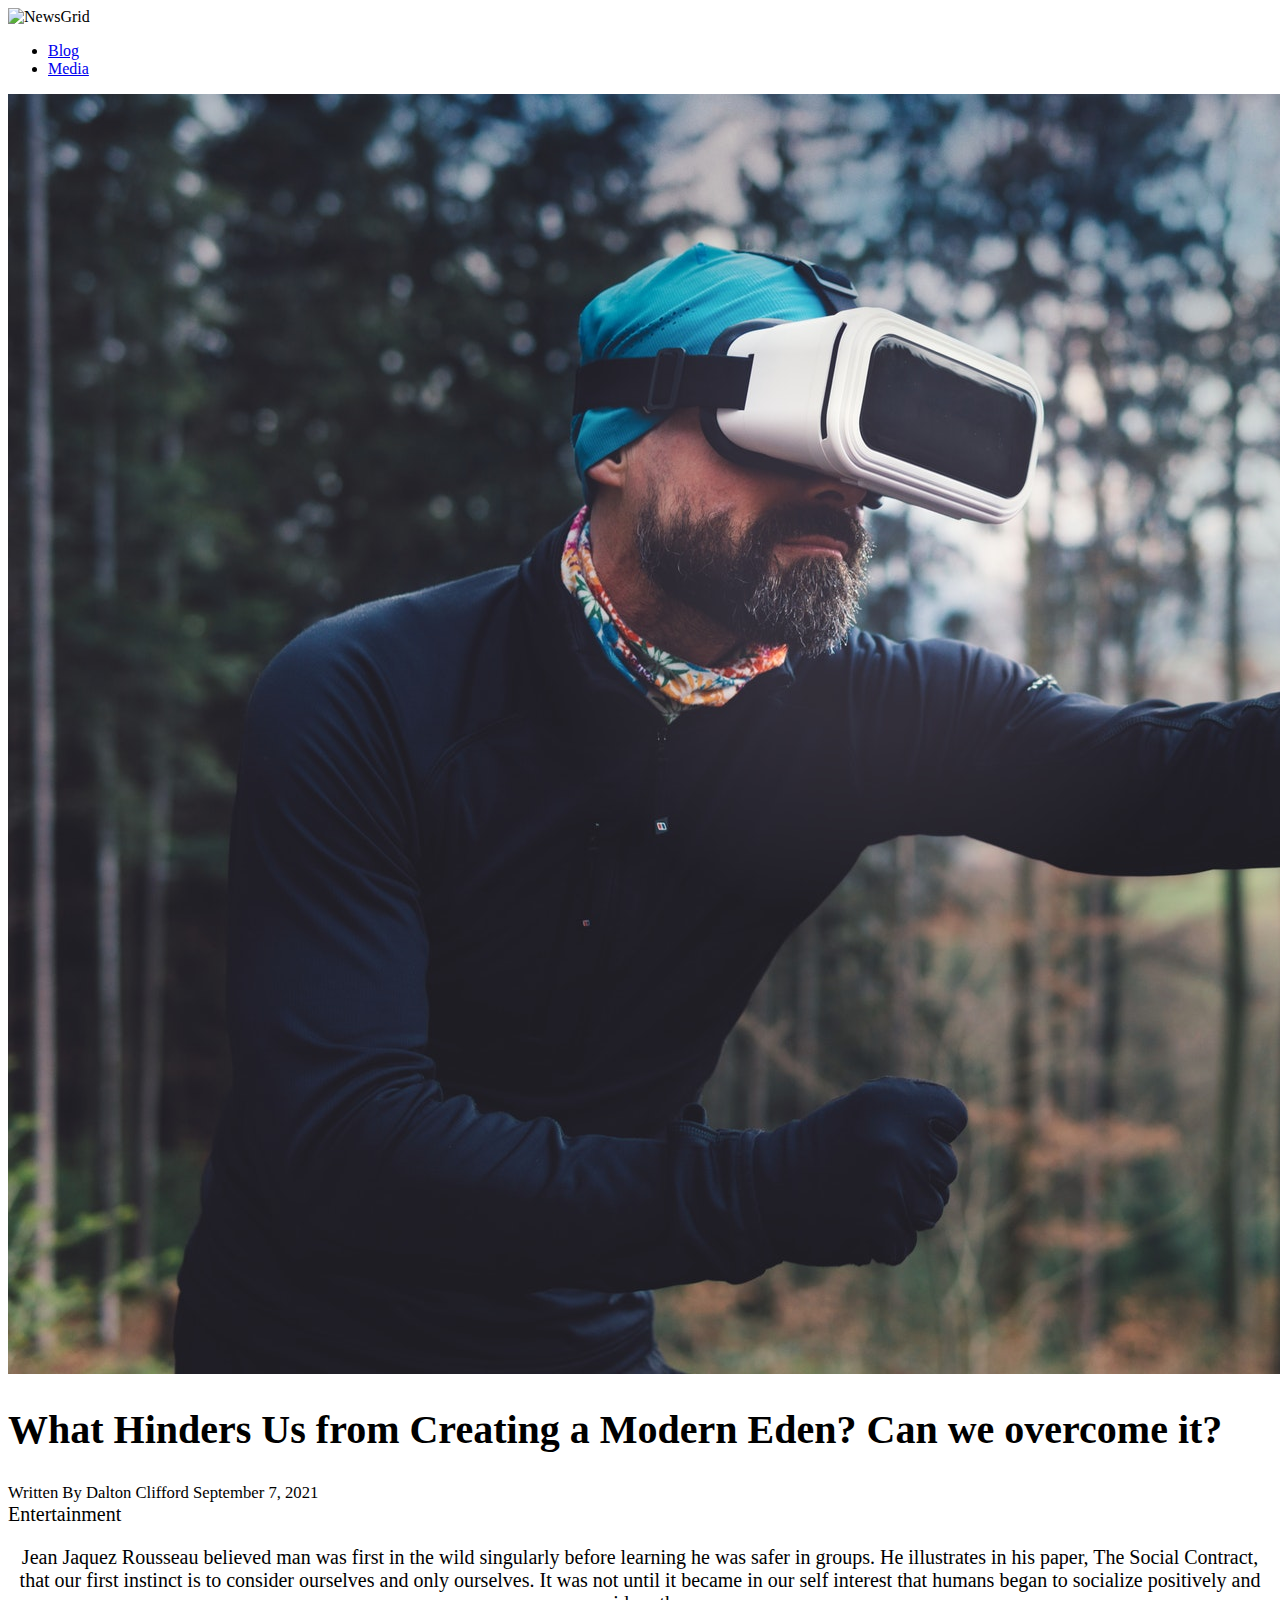
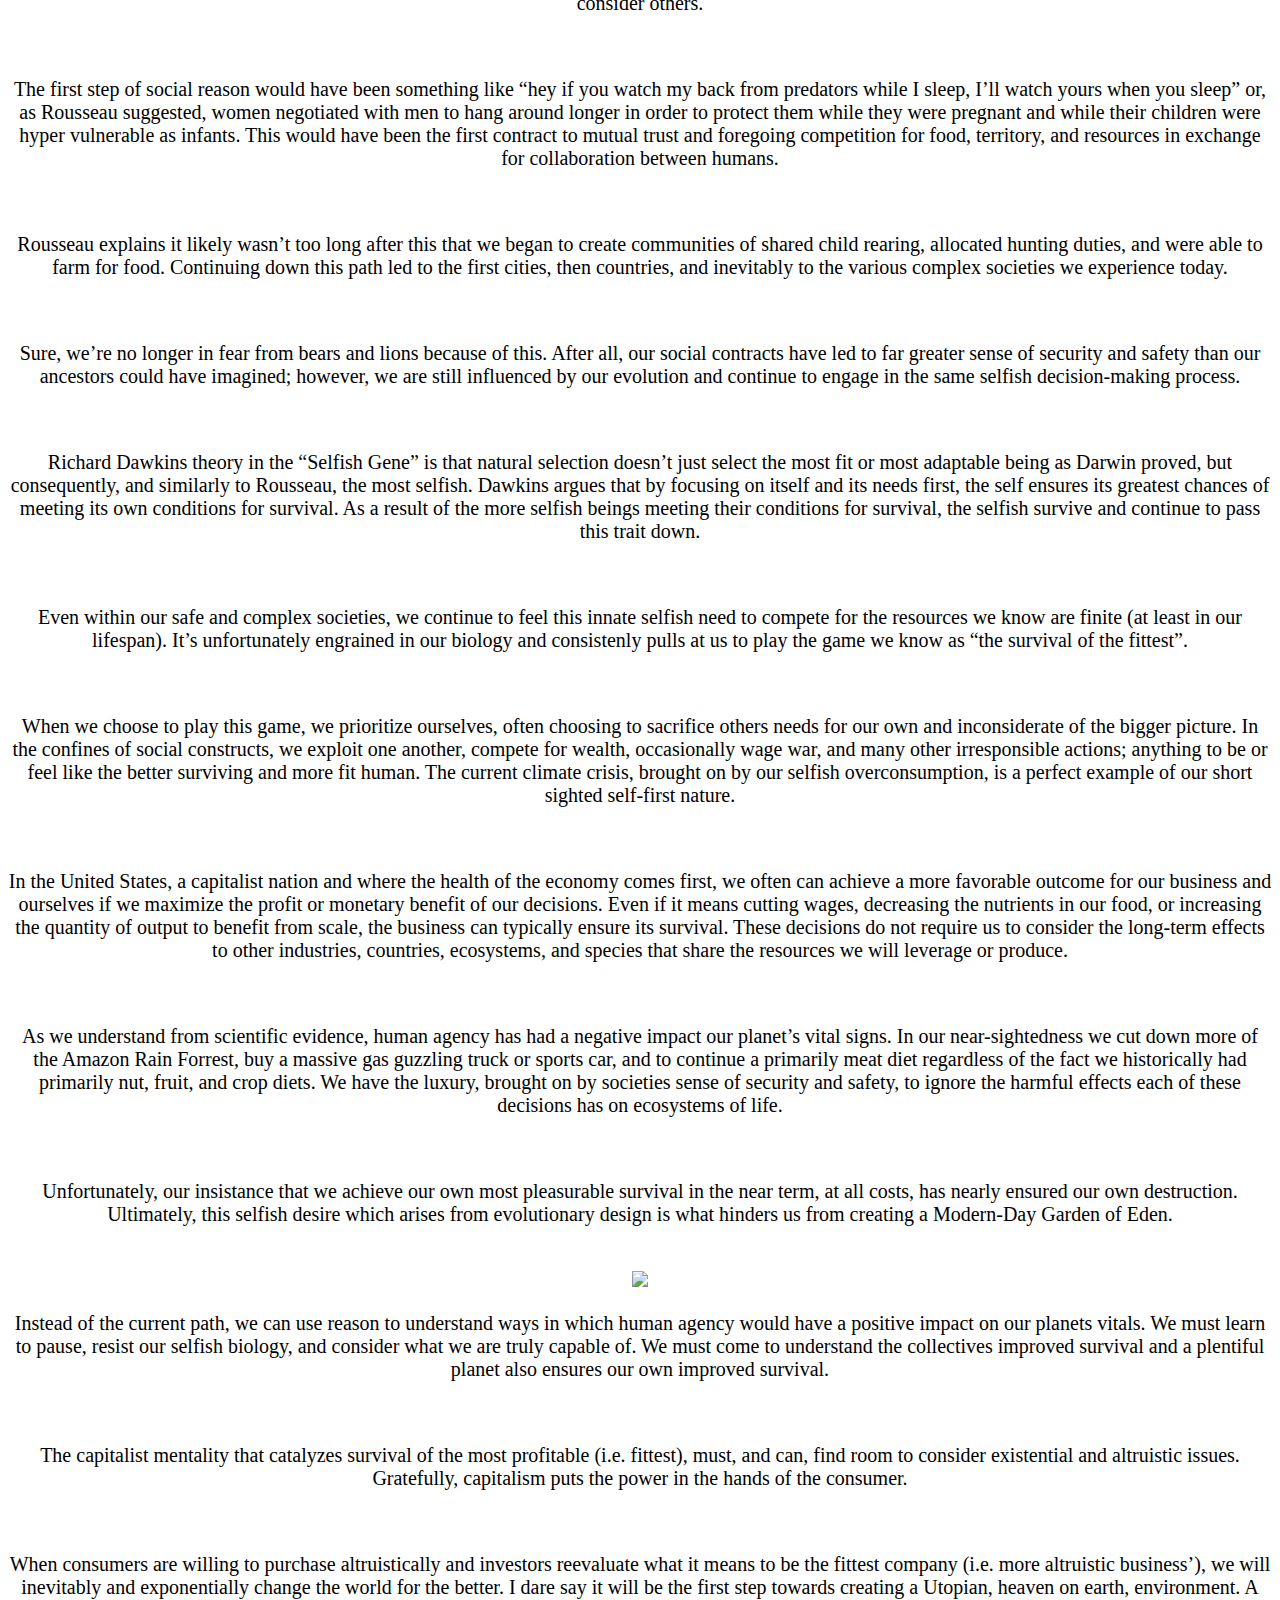
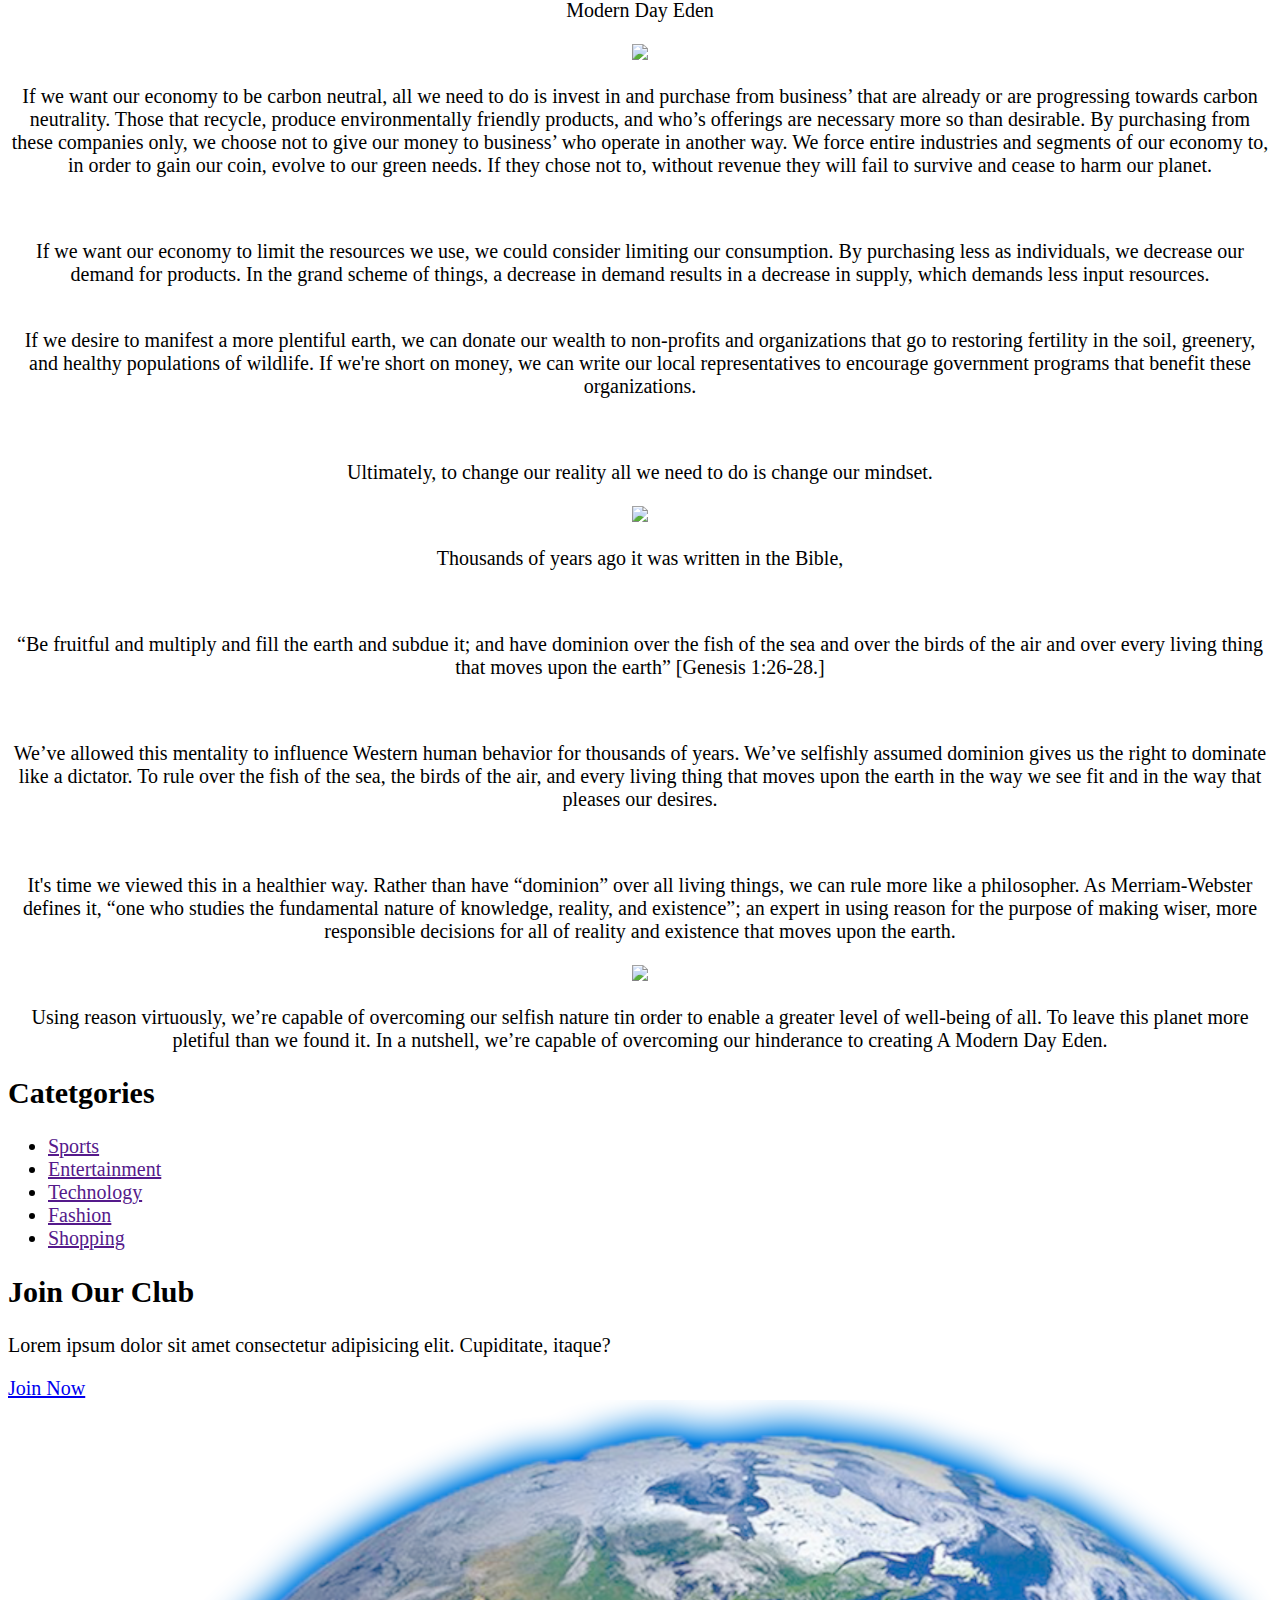
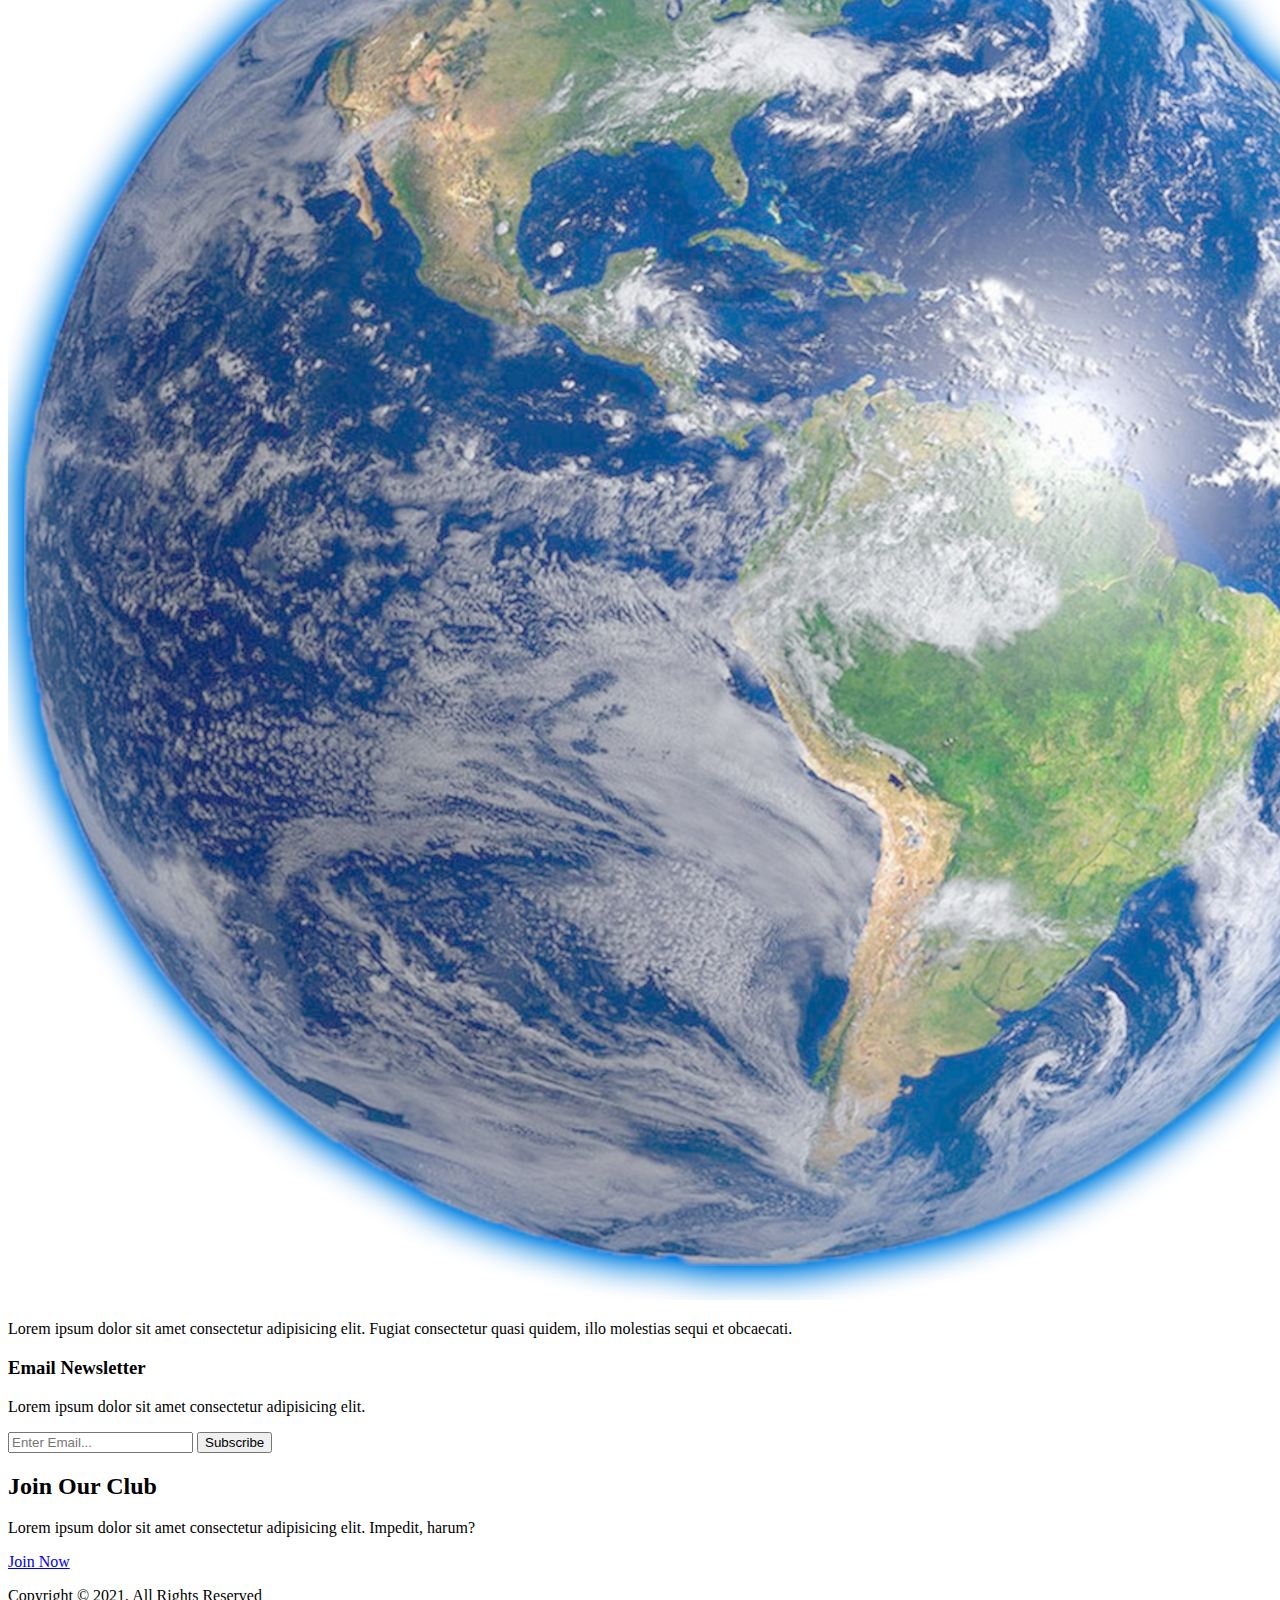
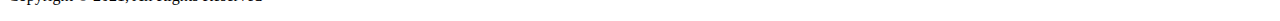
==== article2.html @ a210541e "Add files via upload" ====
<!DOCTYPE html>
<html lang="en">

<head>
    <meta charset="UTF-8">
    <meta name="viewport" content="width=device-width, initial-scale=1.0">
    <script src="https://kit.fontawesome.com/c12a5046fa.js" crossorigin="anonymous"></script>
    <link rel="preconnect" href="https://fonts.gstatic.com">
    <link href="https://fonts.googleapis.com/css2?family=Lato&family=Staatliches&display=swap" rel="stylesheet">
    <link rel="stylesheet" href="css/style.css">
    <link rel="stylesheet" media="screen and (max-width: 768px)" href="css/mobile.css">
    <link rel="shortcut icon" type="image/x-icon" href="favicon.ioc">

    <title>NewsGrid | Current Artcile</title>
</head>

<body>
    <nav id="main-nav">
        <div class="container">
            <img src="img/logo.png" alt="NewsGrid" class="logo">
            <!-- <div class="social">
                <a href="http://facebook.com" target="_blank"><i class="fab fa-facebook fa-2x"></i></a>
                <a href="http://twitter.com" target="_blank"><i class="fab fa-twitter fa-2x"></i></a>
                <a href="http://instagram.com" target="_blank"><i class="fab fa-instagram fa-2x"></i></a>
                <a href="http://youtube.com" target="_blank"><i class="fab fa-youtube fa-2x"></i></a>
            </div> -->
            <ul>
                <li><a class="" href="index.html">Blog</a></li>
                <li><a class="" href="media.html">Media</a></li>
            </ul>
        </div>
    </nav>

    <section id="article" style="font-style: Times New Roman; font-size: 1.25rem;">
        <div class="container">
            <div class="page-container">
                <article class="card">
                    <img src="./IMG/articles/ent1.jpg" alt="">
                    <h1 class="l-heading">What Hinders Us from Creating a Modern Eden? Can we overcome it?</h1>
                    <div class="meta">
                        <small>
                            <i class="i fas fa-user"></i>Written By Dalton Clifford September 7, 2021
                        </small>
                        <div class="category category-entertainment">Entertainment</div>
                    </div>
                    <div style="align-items: center; text-align: center;">
                        <!-- <h1>What is it that prevents us from creating a modern day Garden of Eden?</h1> -->

                        <p>Jean Jaquez Rousseau believed man was first in the wild singularly before learning he was
                            safer in groups. He illustrates in his paper, The Social Contract, that our first instinct
                            is to consider ourselves and only ourselves. It was not until it became in our self interest
                            that humans began to socialize positively and consider others.</p>
                        <br>

                        <p>The first step of social reason would have been something like “hey if you watch my back from
                            predators while I sleep, I’ll watch yours when you sleep” or, as Rousseau suggested, women
                            negotiated with men to hang around longer in order to protect them while they were pregnant
                            and while their children were hyper vulnerable as infants. This would have been the first
                            contract to mutual trust and foregoing competition for food,
                            territory, and resources in exchange for collaboration between humans.</p>
                        <br>
                        <p>Rousseau explains it likely wasn’t too long after this that we began to
                            create communities of shared child rearing, allocated hunting duties, and were able to farm
                            for food. Continuing down this path led to the first cities, then countries, and inevitably
                            to the various complex societies we experience today.</p>
                        <br>
                        <p>Sure, we’re no longer in fear from bears and lions because of this. After all, our social
                            contracts have led to far greater sense of security and safety than our ancestors could have
                            imagined; however, we are still influenced by our evolution and continue to engage in the
                            same selfish decision-making process.</p>
                        <br>
                        <p>Richard Dawkins theory in the “Selfish Gene” is that natural selection doesn’t just select
                            the most fit or most adaptable being as Darwin proved, but consequently, and similarly to
                            Rousseau, the most selfish. Dawkins argues that by focusing on itself and its needs first,
                            the self ensures its greatest chances of meeting its own conditions for survival. As a
                            result of the more selfish beings meeting their conditions for survival, the selfish survive
                            and continue to pass this trait down.</p>
                        <br>
                        <p>Even within our safe and complex societies, we continue to feel this innate selfish need to
                            compete for the resources we know are finite (at least in our lifespan).
                            <!--As the thought
                            goes, what happens if someone gets them first? What if others get more than us, maybe taking
                            the last of the food at the grocery store before a COVID lockdown? What if they have a
                            better paying or safer job? What if they have a bigger house and more material objects,
                            proving to be better at surviving in the modern world?</p>
                        <br> -->It’s unfortunately engrained in our biology and consistenly pulls at us to play the
                            game we know as “the survival of the fittest”.
                        </p>
                        <br>
                        <p>When we choose to play this game, we prioritize ourselves, often choosing to sacrifice others
                            needs for our own and inconsiderate of the bigger picture. In the confines of social
                            constructs, we exploit one another, compete for wealth, occasionally
                            wage war, and many other irresponsible actions; anything to be or feel like the better
                            surviving and more fit human. The current climate crisis, brought on by
                            our selfish overconsumption, is a perfect example of our short sighted self-first nature.
                        </p>
                        <br>
                        <p>In the United States, a capitalist nation and where the health of the economy comes first, we
                            often can achieve a more favorable outcome for our business and ourselves if we
                            maximize the profit or monetary benefit of our decisions. Even if it means
                            cutting wages, decreasing the nutrients in our food, or increasing the quantity of output
                            to benefit from scale, the business can typically ensure
                            its survival. These decisions do not require us to consider the long-term effects to other
                            industries, countries, ecosystems, and species that share the resources we will leverage or
                            produce.</p>
                        <br>
                        <p>As we understand from scientific evidence, human agency has had a negative impact our
                            planet’s vital signs. In our near-sightedness we cut down more of
                            the Amazon Rain Forrest, buy a massive gas guzzling truck or sports car, and to continue a
                            primarily meat diet regardless of the fact
                            we historically had primarily nut, fruit, and crop diets. We have the luxury, brought on by
                            societies sense of security and safety, to ignore the harmful effects each of these
                            decisions has on ecosystems of life.</p>

                        <br>
                        <p>Unfortunately, our insistance that we achieve
                            our own most
                            pleasurable survival in the near term, at all costs, has nearly ensured our own
                            destruction. Ultimately, this selfish desire which arises from
                            evolutionary design is
                            what hinders us from creating a Modern-Day Garden of Eden. </p>

                        <!-- <img src="./IMG/Picture1.jpg"></img> -->
                        <br>


                        <!-- <p>If earth continues to loses fruitfulness and our finite resources
                            become more finite,
                            so will decrease each individuals’ chances for survival. Ensuring our own most
                            pleasurable survival in the near term, at all costs, has nearly ensured,
                            eventually, our own destruction.</p> -->


                        <img src="./IMG/Picture2.jpg"></img>


                        <p>Instead of the current path, we can use reason to understand ways in which
                            human agency would have a positive impact on our planets vitals. We must learn to pause,
                            resist our selfish biology, and consider what we are truly capable of. We must come to
                            understand the
                            collectives improved survival and a plentiful
                            planet also ensures our own improved survival.</p>




                        <br>


                        <p>The capitalist mentality that catalyzes survival of the most profitable (i.e. fittest), must,
                            and can, find room to consider existential and altruistic issues. Gratefully,
                            capitalism puts the power in the hands of the consumer.</p>
                        <br>

                        <p>When consumers are willing to
                            purchase altruistically and investors reevaluate what it means to be
                            the fittest company (i.e. more altruistic business’), we will
                            inevitably and exponentially change the world for the better. I dare say it will be the
                            first step towards creating a Utopian, heaven on earth, environment. A Modern Day Eden</p>

                        <img src="./IMG/Picture3.jpg"></img>
                        <!-- 
                        <img src="./IMG/Picture4.jpg"></img>


                        <p>I hope that we can prove Einstein wrong. I hope that philosophy and reason can in fact be our
                            guide and be a beautiful sanctuary for all rather than the few.</p> -->
                        <br>
                        <p>If we want our economy to be carbon neutral, all we need to do is invest in and purchase
                            from business’ that are already or are progressing towards carbon neutrality. Those that
                            recycle, produce environmentally friendly products, and who’s offerings are necessary more
                            so than desirable. By purchasing from these companies only, we choose not to give our money
                            to business’ who operate in another way. We force entire industries and segments of our
                            economy to, in order to gain our coin, evolve to our green needs. If they chose not to,
                            without revenue they will fail
                            to survive and cease to harm our planet. </p>
                        <br>
                        <p>If we want our economy to limit the resources we use,
                            we could consider limiting our consumption. By purchasing less as
                            individuals, we decrease our demand for products. In the grand scheme of things, a decrease
                            in demand results in a decrease in supply, which demands less input resources.</p>
                        <br>
                        If we desire to manifest a more plentiful earth, we can donate our wealth to non-profits and
                        organizations that go to restoring fertility in the soil,
                        greenery, and healthy populations of wildlife. If we're short on money, we can write our local
                        representatives to
                        encourage government programs that benefit these organizations.</p>
                        <br>
                        <p>Ultimately, to change our reality all we need to do is change our mindset.</p>

                        <img src="./IMG/Picture5.jpg"></img>



                        <p>Thousands of years ago it was written in the Bible,</p>
                        <br>
                        <p>“Be fruitful and multiply and fill the earth and subdue it; and have dominion over the fish
                            of the sea and over the birds of the air and over every living thing that moves upon the
                            earth” [Genesis 1:26-28.]</p>
                        <br>
                        <p>We’ve allowed this mentality to influence Western human behavior for thousands of years.
                            We’ve selfishly assumed dominion gives us the right to dominate like a dictator. To rule
                            over the fish of the sea, the birds of the air, and every living thing that moves upon the
                            earth in the way we see fit and in the way that pleases our desires.</p>
                        <br>
                        <p>It's time we viewed this in a healthier way. Rather than have “dominion” over all living
                            things, we can rule more like a philosopher. As Merriam-Webster defines it, “one who studies
                            the fundamental nature of
                            knowledge, reality, and existence”; an expert in using reason for the purpose of making
                            wiser, more responsible decisions for all of reality and existence that moves upon the
                            earth.</p>

                        <img src="./IMG/Picture6.jpg"></img>



                        <!-- <p>Since this leaves the rest of us non-kings or
                            non-leading humans without a new identity; it may be better for
                            the common man to view ourselves as the collective stewards of this planet, an idea that has
                            gained recognition in recent years.
                        <br>
                        <p>According to Merriam-Webster's dictionary, a steward, is “a person who looks after the
                            passengers on a ship, aircraft, or train and brings them meals.” </p>
                        <br>
                        <p>By identifying as stewards of earth, we take on a supporting role for all lifeforms. We
                            identify as a people who looks after the passengers (i.e. life) on earth and one who
                            provides for them.</p>
                        <br> -->
                        <p>Using reason virtuously, we’re capable of overcoming our selfish nature tin order to
                            enable
                            a greater level of well-being of all. To leave this planet more pletiful than we found it.
                            In a nutshell, we’re capable of overcoming our hinderance
                            to creating A Modern Day Eden.</p>
                </article>
                <aside id="categories" class="card">
                    <h2>Catetgories</h2>
                    <ul class="list">
                        <li><a href=""><i class="fas fa-chevron-right"></i>Sports</a></li>
                        <li><a href=""><i class="fas fa-chevron-right"></i>Entertainment</a></li>
                        <li><a href=""><i class="fas fa-chevron-right"></i>Technology</a></li>
                        <li><a href=""><i class="fas fa-chevron-right"></i>Fashion</a></li>
                        <li><a href=""><i class="fas fa-chevron-right"></i>Shopping</a></li>
                    </ul>

                </aside>
                <aside class="card bg-primary">
                    <h2>Join Our Club</h2>
                    <p>Lorem ipsum dolor sit amet consectetur adipisicing elit. Cupiditate, itaque?</p>
                    <a href="#" class="btn btn-dark btn-block">Join Now</a>
                </aside>
            </div>
        </div>
    </section>

    <footer id="main-footer" class="py-2">
        <div class="container footer-container">
            <div>
                <img src="./IMG/logo.png" alt="NewsGrid">
                <p>Lorem ipsum dolor sit amet consectetur adipisicing elit. Fugiat consectetur quasi quidem, illo
                    molestias sequi et obcaecati.</p>
            </div>
            <div>
                <h3>Email Newsletter</h3>
                <p>Lorem ipsum dolor sit amet consectetur adipisicing elit.</p>
                <form>
                    <input type="email" placeholder="Enter Email...">
                    <input type="submit" value="Subscribe" class="btn btn-primary">
                </form>
            </div>
            <!-- <div>
                <h3>Site Links</h3>
                <ul class="list">
                    <li><a href="#">Help & Support</a></li>
                    <li><a href="#">Privacy Policy</a></li>
                    <li><a href="#">About Us</a></li>
                    <li><a href="#">Contact</a></li>
                </ul>
            </div> -->
            <div>
                <h2>Join Our Club</h2>
                <p>Lorem ipsum dolor sit amet consectetur adipisicing elit. Impedit, harum?</p>
                <a href="#" class="btn btn-secondary">Join Now</a>
            </div>
            <div>
                <p>Copyright &copy; 2021, All Rights Reserved</p>
            </div>
        </div>
    </footer>
</body>

</html>
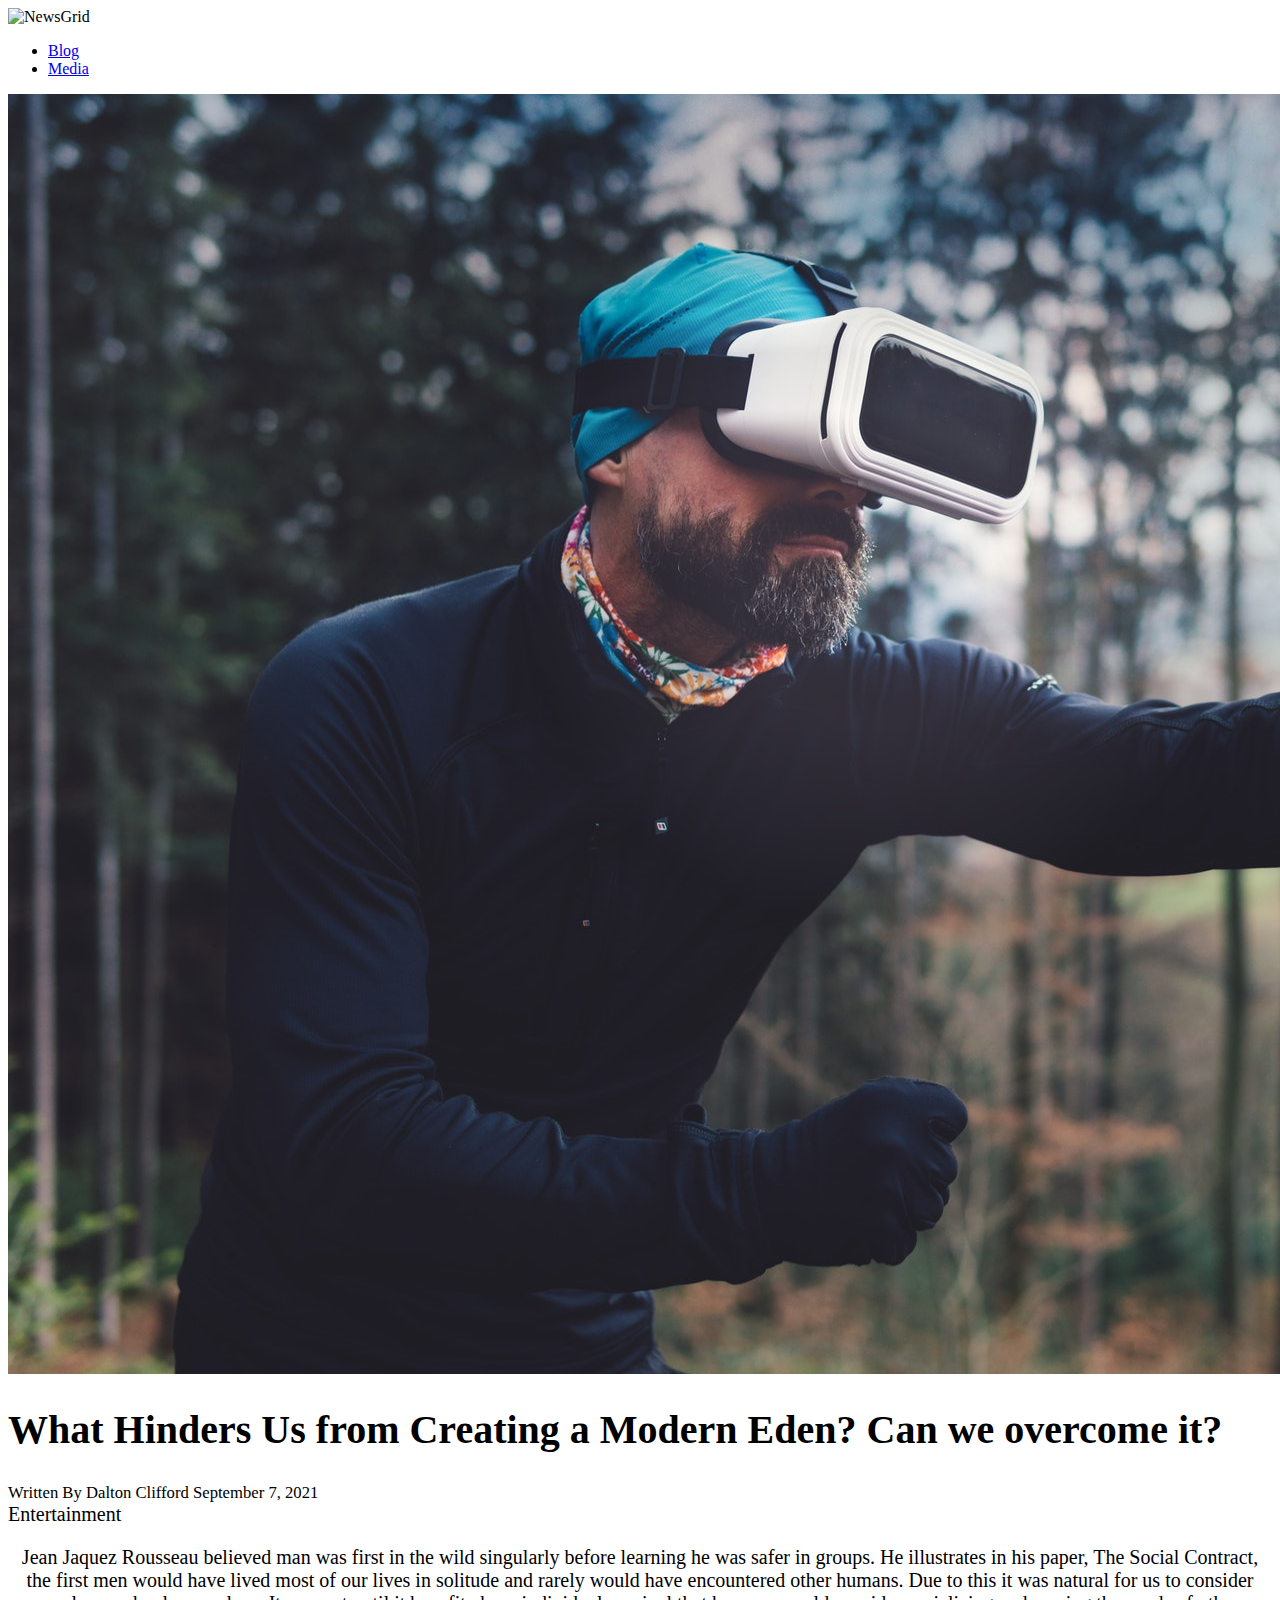
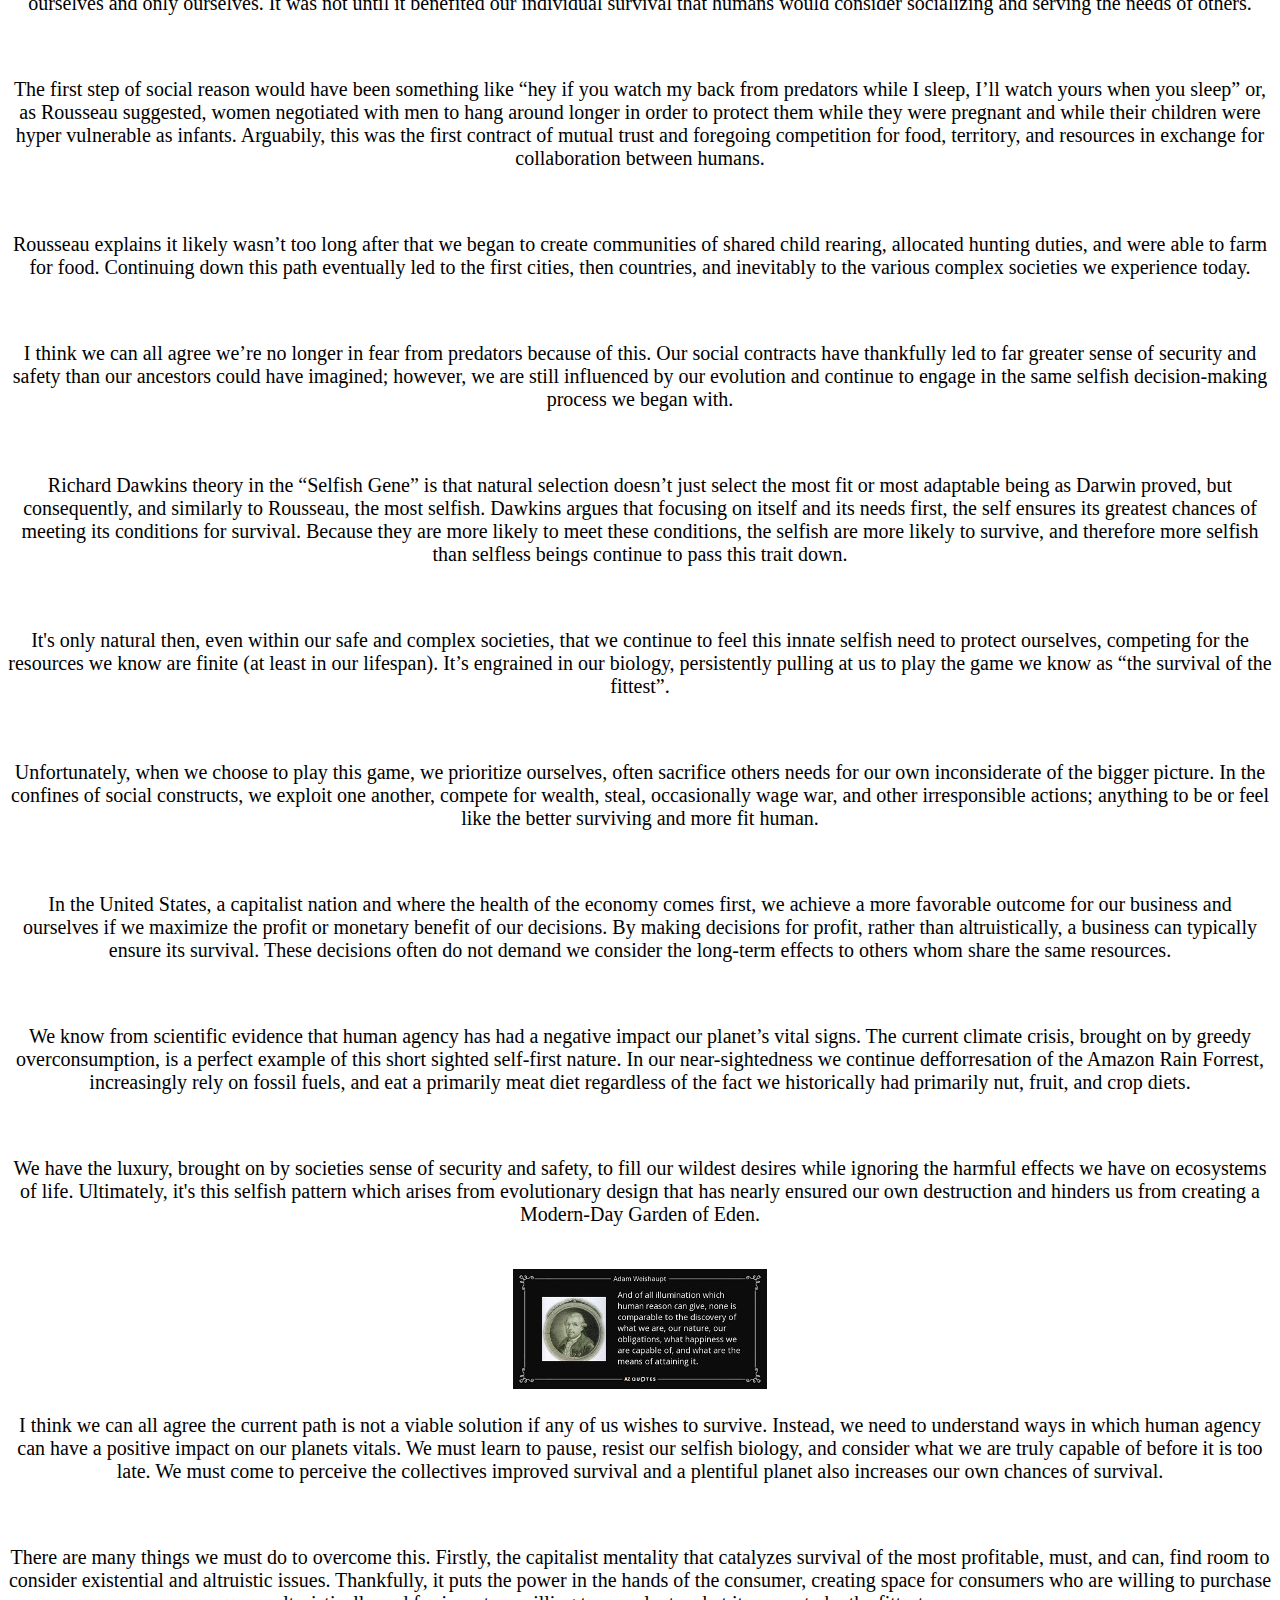
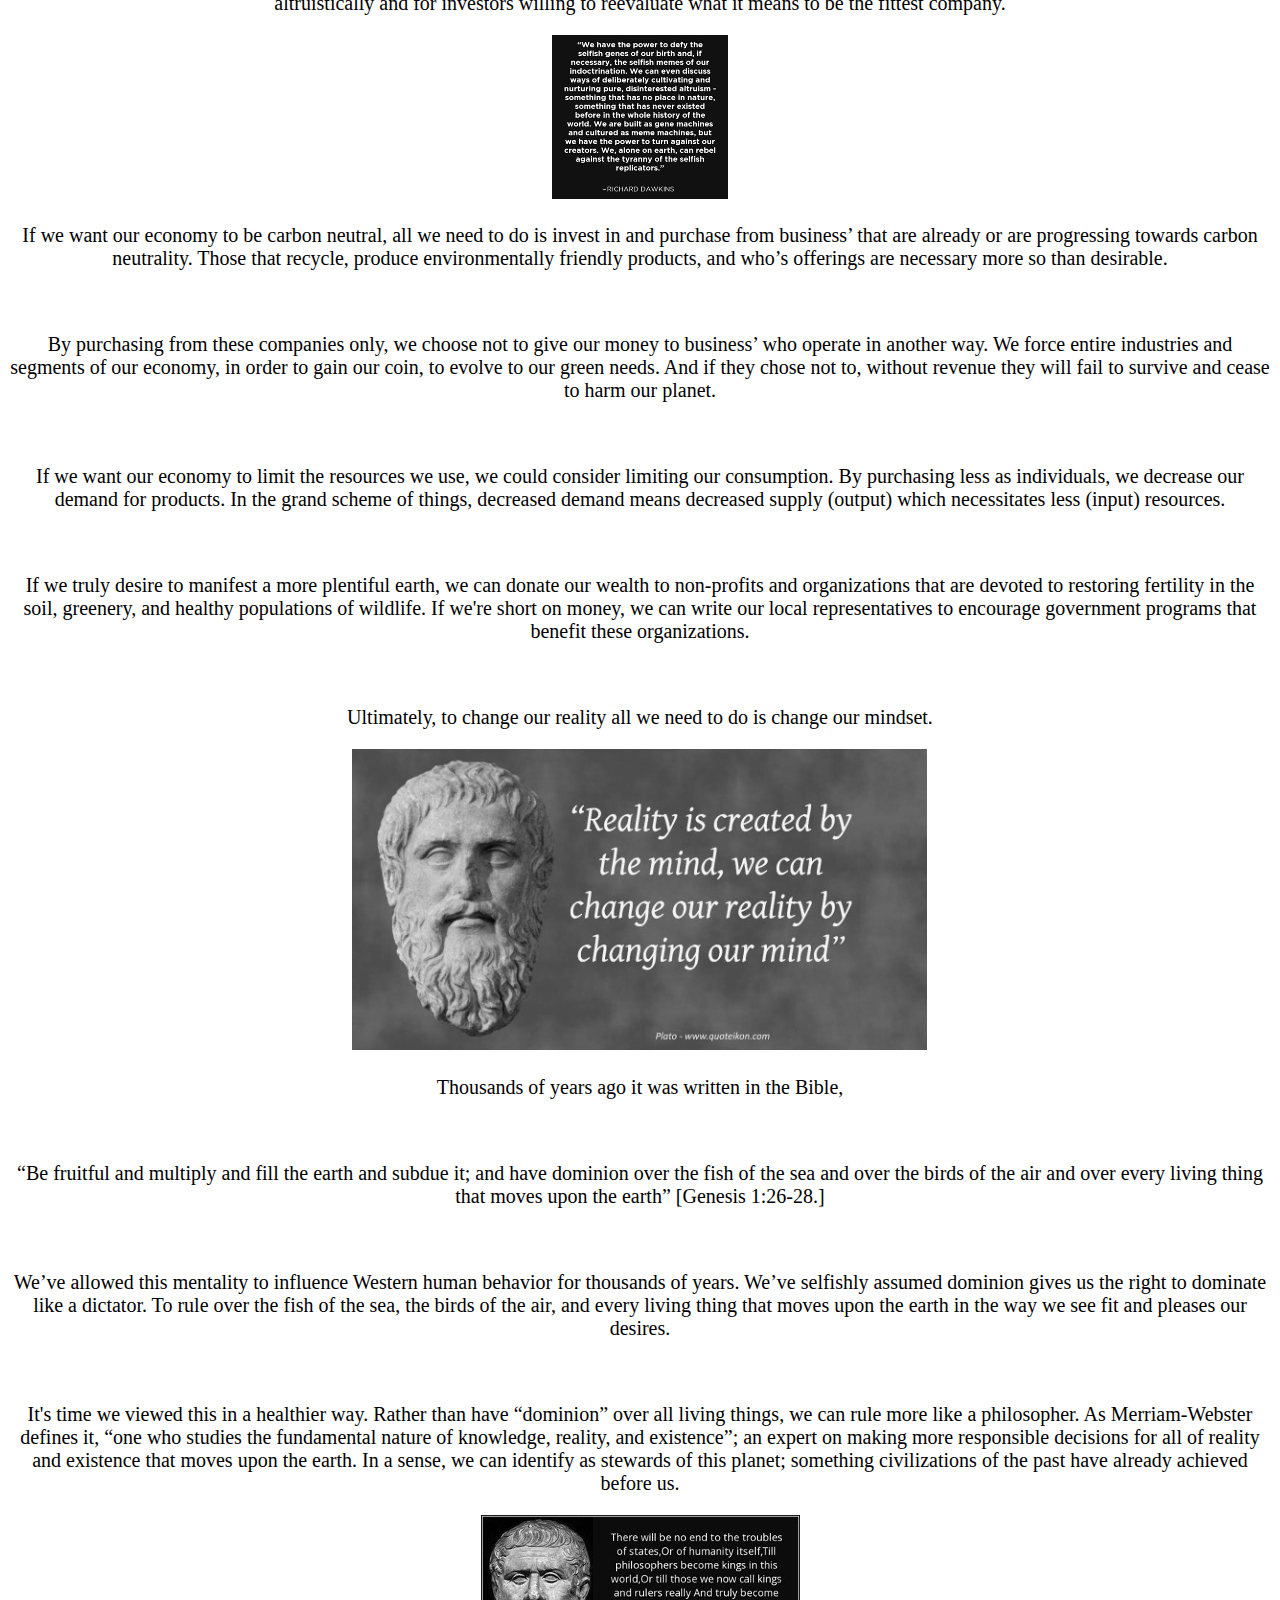
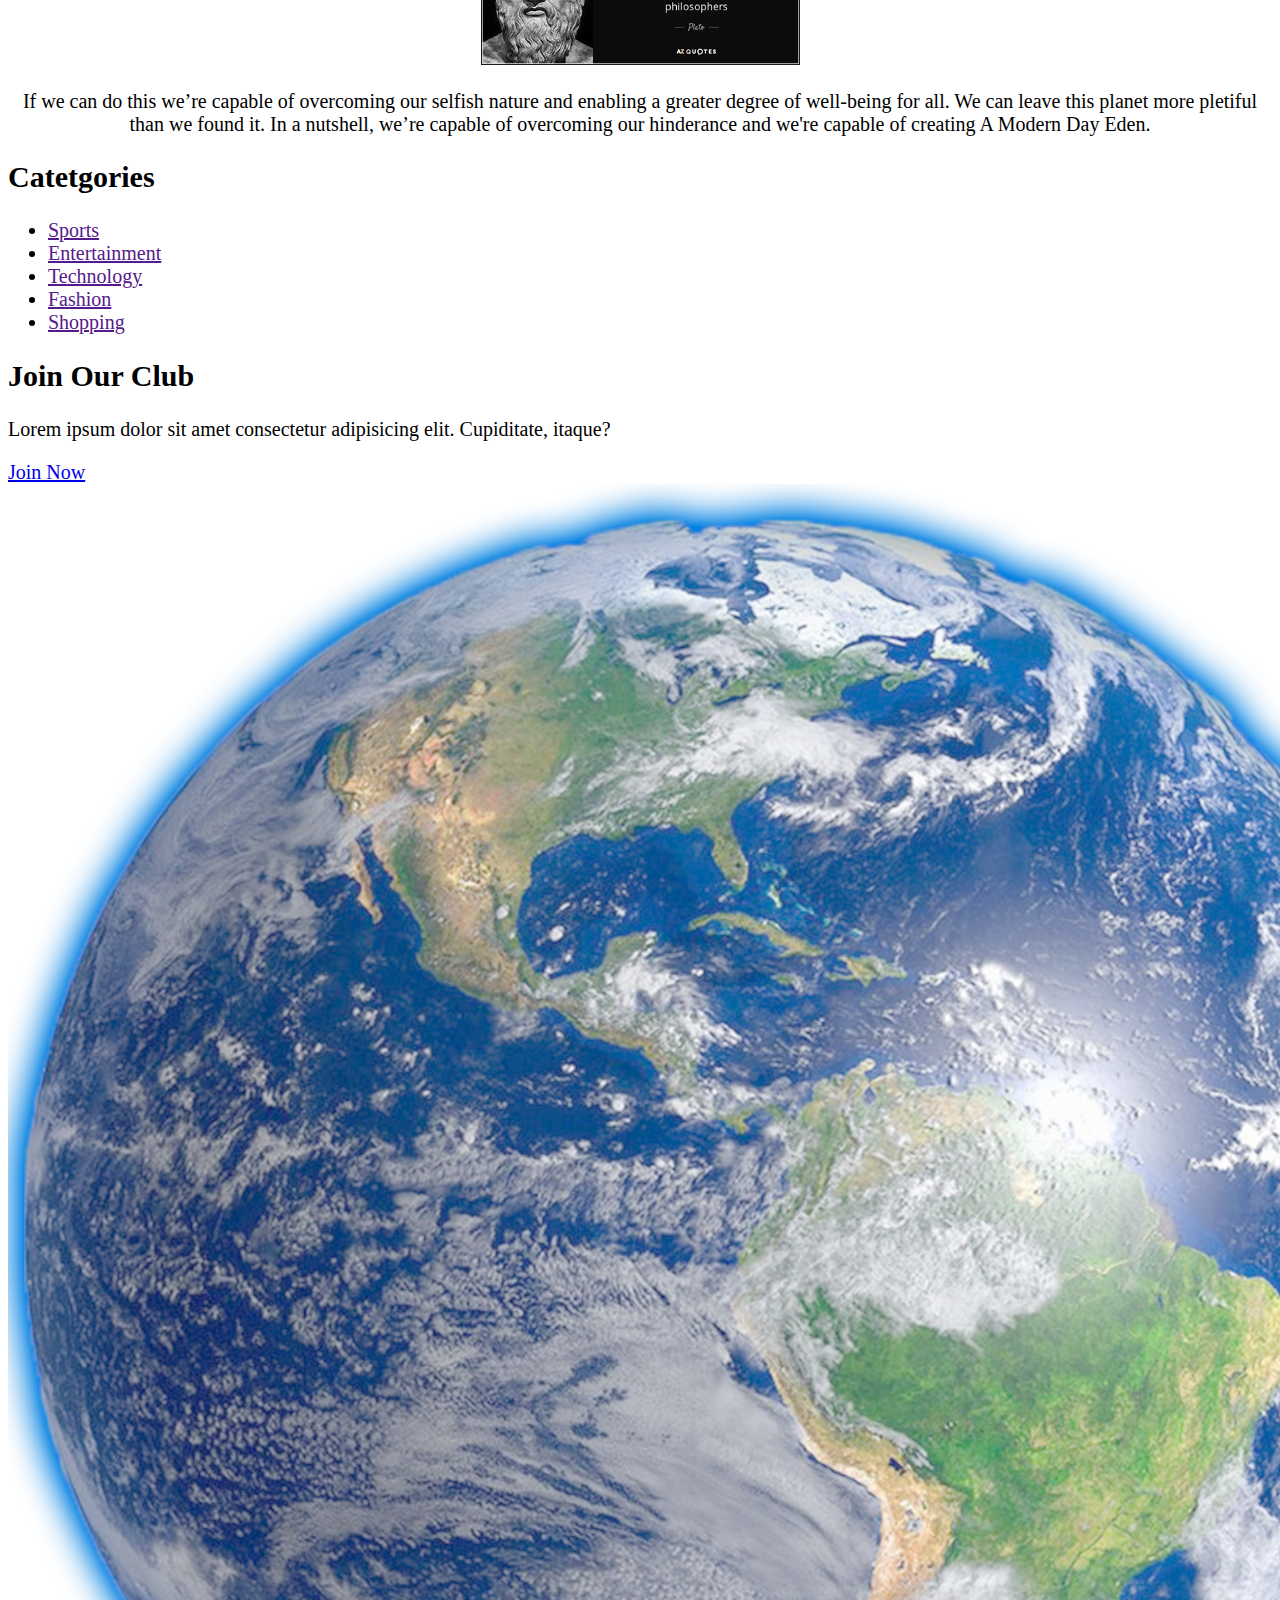
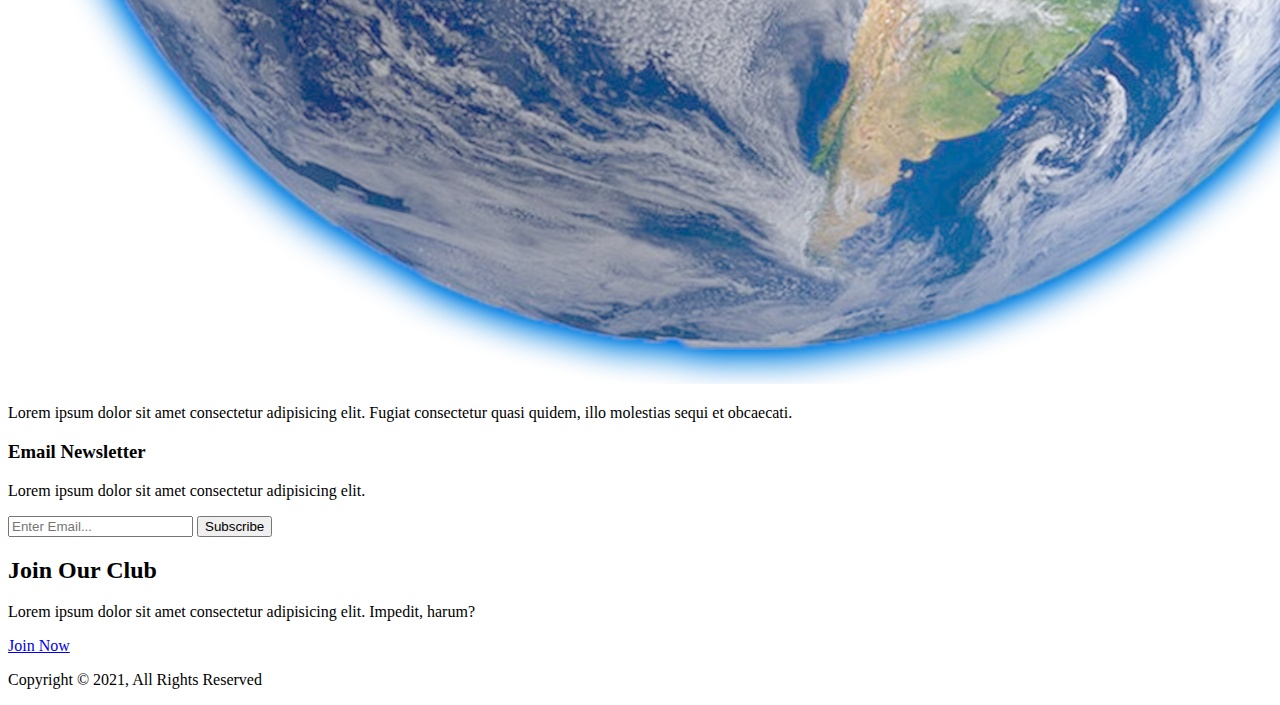
==== commit dd217d59: "Add files via upload" ====
--- a/article2.html
+++ b/article2.html
@@ -47,78 +47,83 @@
                         <!-- <h1>What is it that prevents us from creating a modern day Garden of Eden?</h1> -->
 
                         <p>Jean Jaquez Rousseau believed man was first in the wild singularly before learning he was
-                            safer in groups. He illustrates in his paper, The Social Contract, that our first instinct
-                            is to consider ourselves and only ourselves. It was not until it became in our self interest
-                            that humans began to socialize positively and consider others.</p>
+                            safer in groups. He illustrates in his paper, The Social Contract, the first men would have
+                            lived most of our lives in solitude and rarely would have encountered other humans. Due to
+                            this it was natural for us to consider ourselves and only ourselves. It was not until it
+                            benefited our individual survival
+                            that humans would consider socializing and serving the needs of others.</p>
                         <br>
 
                         <p>The first step of social reason would have been something like “hey if you watch my back from
                             predators while I sleep, I’ll watch yours when you sleep” or, as Rousseau suggested, women
                             negotiated with men to hang around longer in order to protect them while they were pregnant
-                            and while their children were hyper vulnerable as infants. This would have been the first
-                            contract to mutual trust and foregoing competition for food,
+                            and while their children were hyper vulnerable as infants. Arguabily, this was the first
+                            contract of mutual trust and foregoing competition for food,
                             territory, and resources in exchange for collaboration between humans.</p>
                         <br>
-                        <p>Rousseau explains it likely wasn’t too long after this that we began to
+                        <p>Rousseau explains it likely wasn’t too long after that we began to
                             create communities of shared child rearing, allocated hunting duties, and were able to farm
-                            for food. Continuing down this path led to the first cities, then countries, and inevitably
+                            for food. Continuing down this path eventually led to the first cities, then countries, and
+                            inevitably
                             to the various complex societies we experience today.</p>
                         <br>
-                        <p>Sure, we’re no longer in fear from bears and lions because of this. After all, our social
-                            contracts have led to far greater sense of security and safety than our ancestors could have
+                        <p>I think we can all agree we’re no longer in fear from predators because of this. Our social
+                            contracts have thankfully led to far greater sense of security and safety than our ancestors
+                            could have
                             imagined; however, we are still influenced by our evolution and continue to engage in the
-                            same selfish decision-making process.</p>
+                            same selfish decision-making process we began with.</p>
                         <br>
                         <p>Richard Dawkins theory in the “Selfish Gene” is that natural selection doesn’t just select
                             the most fit or most adaptable being as Darwin proved, but consequently, and similarly to
-                            Rousseau, the most selfish. Dawkins argues that by focusing on itself and its needs first,
-                            the self ensures its greatest chances of meeting its own conditions for survival. As a
-                            result of the more selfish beings meeting their conditions for survival, the selfish survive
-                            and continue to pass this trait down.</p>
-                        <br>
-                        <p>Even within our safe and complex societies, we continue to feel this innate selfish need to
-                            compete for the resources we know are finite (at least in our lifespan).
+                            Rousseau, the most selfish. Dawkins argues that focusing on itself and its needs first,
+                            the self ensures its greatest chances of meeting its conditions for survival. Because they
+                            are more likely to meet these conditions, the selfish are more likely to survive,
+                            and therefore more selfish than selfless beings continue to pass this trait down.</p>
+                        <br>
+                        <p>It's only natural then, even within our safe and complex societies, that we continue to feel
+                            this innate selfish need to protect ourselves,
+                            competing for the resources we know are finite (at least in our lifespan).
                             <!--As the thought
                             goes, what happens if someone gets them first? What if others get more than us, maybe taking
                             the last of the food at the grocery store before a COVID lockdown? What if they have a
                             better paying or safer job? What if they have a bigger house and more material objects,
                             proving to be better at surviving in the modern world?</p>
-                        <br> -->It’s unfortunately engrained in our biology and consistenly pulls at us to play the
+                        <br> -->It’s engrained in our biology, persistently pulling at us to play the
                             game we know as “the survival of the fittest”.
                         </p>
                         <br>
-                        <p>When we choose to play this game, we prioritize ourselves, often choosing to sacrifice others
-                            needs for our own and inconsiderate of the bigger picture. In the confines of social
-                            constructs, we exploit one another, compete for wealth, occasionally
-                            wage war, and many other irresponsible actions; anything to be or feel like the better
-                            surviving and more fit human. The current climate crisis, brought on by
-                            our selfish overconsumption, is a perfect example of our short sighted self-first nature.
+                        <p>Unfortunately, when we choose to play this game, we prioritize ourselves, often sacrifice
+                            others
+                            needs for our own inconsiderate of the bigger picture. In the confines of social
+                            constructs, we exploit one another, compete for wealth, steal, occasionally
+                            wage war, and other irresponsible actions; anything to be or feel like the better
+                            surviving and more fit human.
                         </p>
                         <br>
                         <p>In the United States, a capitalist nation and where the health of the economy comes first, we
-                            often can achieve a more favorable outcome for our business and ourselves if we
-                            maximize the profit or monetary benefit of our decisions. Even if it means
-                            cutting wages, decreasing the nutrients in our food, or increasing the quantity of output
-                            to benefit from scale, the business can typically ensure
-                            its survival. These decisions do not require us to consider the long-term effects to other
-                            industries, countries, ecosystems, and species that share the resources we will leverage or
-                            produce.</p>
-                        <br>
-                        <p>As we understand from scientific evidence, human agency has had a negative impact our
-                            planet’s vital signs. In our near-sightedness we cut down more of
-                            the Amazon Rain Forrest, buy a massive gas guzzling truck or sports car, and to continue a
+                            achieve a more favorable outcome for our business and ourselves if we
+                            maximize the profit or monetary benefit of our decisions. By making decisions for profit,
+                            rather than altruistically, a business can typically ensure its survival. These decisions
+                            often do not demand we consider the long-term effects to
+                            others whom share the same resources.</p>
+                        <br>
+                        <p>We know from scientific evidence that human agency has had a negative
+                            impact our
+                            planet’s vital signs. The current climate crisis, brought on by greedy
+                            overconsumption, is a perfect example of this short sighted self-first nature. In our
+                            near-sightedness we continue defforresation of the Amazon Rain
+                            Forrest, increasingly rely on fossil fuels, and eat a
                             primarily meat diet regardless of the fact
-                            we historically had primarily nut, fruit, and crop diets. We have the luxury, brought on by
-                            societies sense of security and safety, to ignore the harmful effects each of these
-                            decisions has on ecosystems of life.</p>
-
-                        <br>
-                        <p>Unfortunately, our insistance that we achieve
-                            our own most
-                            pleasurable survival in the near term, at all costs, has nearly ensured our own
-                            destruction. Ultimately, this selfish desire which arises from
-                            evolutionary design is
-                            what hinders us from creating a Modern-Day Garden of Eden. </p>
+                            we historically had primarily nut, fruit, and crop diets.</p>
+
+                        <br>
+                        <p>We have the luxury, brought on by
+                            societies sense of security and safety, to fill our wildest desires while ignoring the
+                            harmful effects we have on ecosystems
+                            of life. Ultimately, it's this selfish pattern which arises from
+                            evolutionary design that has nearly ensured our own destruction and hinders us from creating
+                            a Modern-Day Garden
+                            of Eden. </p>
 
                         <!-- <img src="./IMG/Picture1.jpg"></img> -->
                         <br>
@@ -134,29 +139,22 @@
                         <img src="./IMG/Picture2.jpg"></img>
 
 
-                        <p>Instead of the current path, we can use reason to understand ways in which
-                            human agency would have a positive impact on our planets vitals. We must learn to pause,
-                            resist our selfish biology, and consider what we are truly capable of. We must come to
-                            understand the
+                        <p>I think we can all agree the current path is not a viable solution if any of us wishes to
+                            survive. Instead, we need to understand ways in which
+                            human agency can have a positive impact on our planets vitals. We must learn to pause,
+                            resist our selfish biology, and consider what we are truly capable of before it is too late.
+                            We must come to
+                            perceive the
                             collectives improved survival and a plentiful
-                            planet also ensures our own improved survival.</p>
-
-
-
-
-                        <br>
-
-
-                        <p>The capitalist mentality that catalyzes survival of the most profitable (i.e. fittest), must,
-                            and can, find room to consider existential and altruistic issues. Gratefully,
-                            capitalism puts the power in the hands of the consumer.</p>
-                        <br>
-
-                        <p>When consumers are willing to
-                            purchase altruistically and investors reevaluate what it means to be
-                            the fittest company (i.e. more altruistic business’), we will
-                            inevitably and exponentially change the world for the better. I dare say it will be the
-                            first step towards creating a Utopian, heaven on earth, environment. A Modern Day Eden</p>
+                            planet also increases our own chances of survival.</p>
+                        <br>
+                        <p>There are many things we must do to overcome this. Firstly, the capitalist
+                            mentality that catalyzes survival of the most profitable, must,
+                            and can, find room to consider existential and altruistic issues. Thankfully,
+                            it puts the power in the hands of the consumer, creating space for consumers who are willing
+                            to
+                            purchase altruistically and for investors willing to reevaluate what it means to be
+                            the fittest company.</p>
 
                         <img src="./IMG/Picture3.jpg"></img>
                         <!-- 
@@ -169,22 +167,27 @@
                         <p>If we want our economy to be carbon neutral, all we need to do is invest in and purchase
                             from business’ that are already or are progressing towards carbon neutrality. Those that
                             recycle, produce environmentally friendly products, and who’s offerings are necessary more
-                            so than desirable. By purchasing from these companies only, we choose not to give our money
+                            so than desirable.</p>
+                        <br>
+                        <p>By purchasing from these companies only, we choose not to give our money
                             to business’ who operate in another way. We force entire industries and segments of our
-                            economy to, in order to gain our coin, evolve to our green needs. If they chose not to,
+                            economy, in order to gain our coin, to evolve to our green needs. And if they chose not to,
                             without revenue they will fail
                             to survive and cease to harm our planet. </p>
                         <br>
                         <p>If we want our economy to limit the resources we use,
                             we could consider limiting our consumption. By purchasing less as
-                            individuals, we decrease our demand for products. In the grand scheme of things, a decrease
-                            in demand results in a decrease in supply, which demands less input resources.</p>
-                        <br>
-                        If we desire to manifest a more plentiful earth, we can donate our wealth to non-profits and
-                        organizations that go to restoring fertility in the soil,
-                        greenery, and healthy populations of wildlife. If we're short on money, we can write our local
-                        representatives to
-                        encourage government programs that benefit these organizations.</p>
+                            individuals, we decrease our demand for products. In the grand scheme of things, decreased
+                            demand means
+                            decreased supply (output) which necessitates less (input) resources.</p>
+                        <br>
+                        <p>If we truly desire to manifest a more plentiful earth, we can donate our wealth to
+                            non-profits and
+                            organizations that are devoted to restoring fertility in the soil,
+                            greenery, and healthy populations of wildlife. If we're short on money, we can write our
+                            local
+                            representatives to
+                            encourage government programs that benefit these organizations.</p>
                         <br>
                         <p>Ultimately, to change our reality all we need to do is change our mindset.</p>
 
@@ -201,14 +204,15 @@
                         <p>We’ve allowed this mentality to influence Western human behavior for thousands of years.
                             We’ve selfishly assumed dominion gives us the right to dominate like a dictator. To rule
                             over the fish of the sea, the birds of the air, and every living thing that moves upon the
-                            earth in the way we see fit and in the way that pleases our desires.</p>
+                            earth in the way we see fit and pleases our desires.</p>
                         <br>
                         <p>It's time we viewed this in a healthier way. Rather than have “dominion” over all living
                             things, we can rule more like a philosopher. As Merriam-Webster defines it, “one who studies
                             the fundamental nature of
-                            knowledge, reality, and existence”; an expert in using reason for the purpose of making
-                            wiser, more responsible decisions for all of reality and existence that moves upon the
-                            earth.</p>
+                            knowledge, reality, and existence”; an expert on making
+                            more responsible decisions for all of reality and existence that moves upon the
+                            earth. In a sense, we can identify as stewards of this planet; something civilizations of
+                            the past have already achieved before us.</p>
 
                         <img src="./IMG/Picture6.jpg"></img>
 
@@ -226,11 +230,11 @@
                             identify as a people who looks after the passengers (i.e. life) on earth and one who
                             provides for them.</p>
                         <br> -->
-                        <p>Using reason virtuously, we’re capable of overcoming our selfish nature tin order to
-                            enable
-                            a greater level of well-being of all. To leave this planet more pletiful than we found it.
-                            In a nutshell, we’re capable of overcoming our hinderance
-                            to creating A Modern Day Eden.</p>
+                        <p>If we can do this we’re capable of overcoming our selfish nature and enabling
+                            a greater degree of well-being for all. We can leave this planet more pletiful than we found
+                            it.
+                            In a nutshell, we’re capable of overcoming our hinderance and we're capable of creating A
+                            Modern Day Eden.</p>
                 </article>
                 <aside id="categories" class="card">
                     <h2>Catetgories</h2>
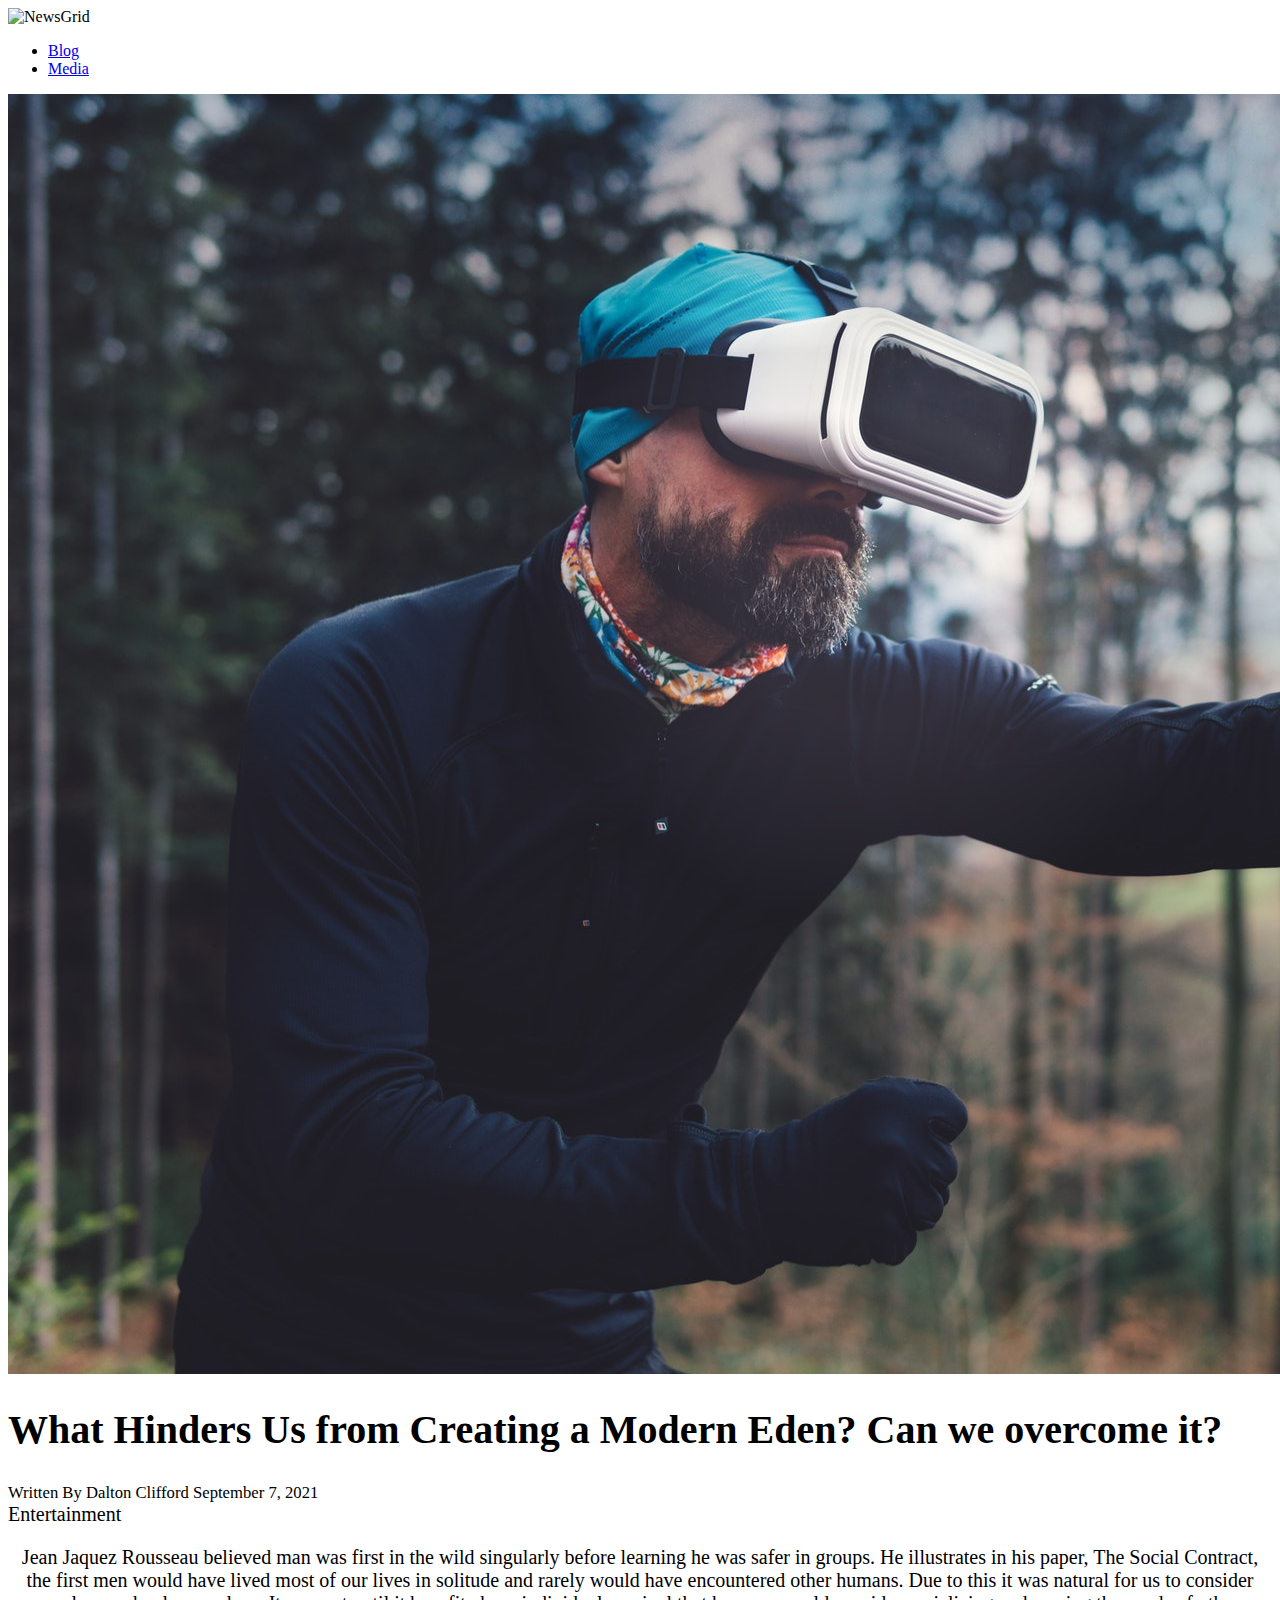
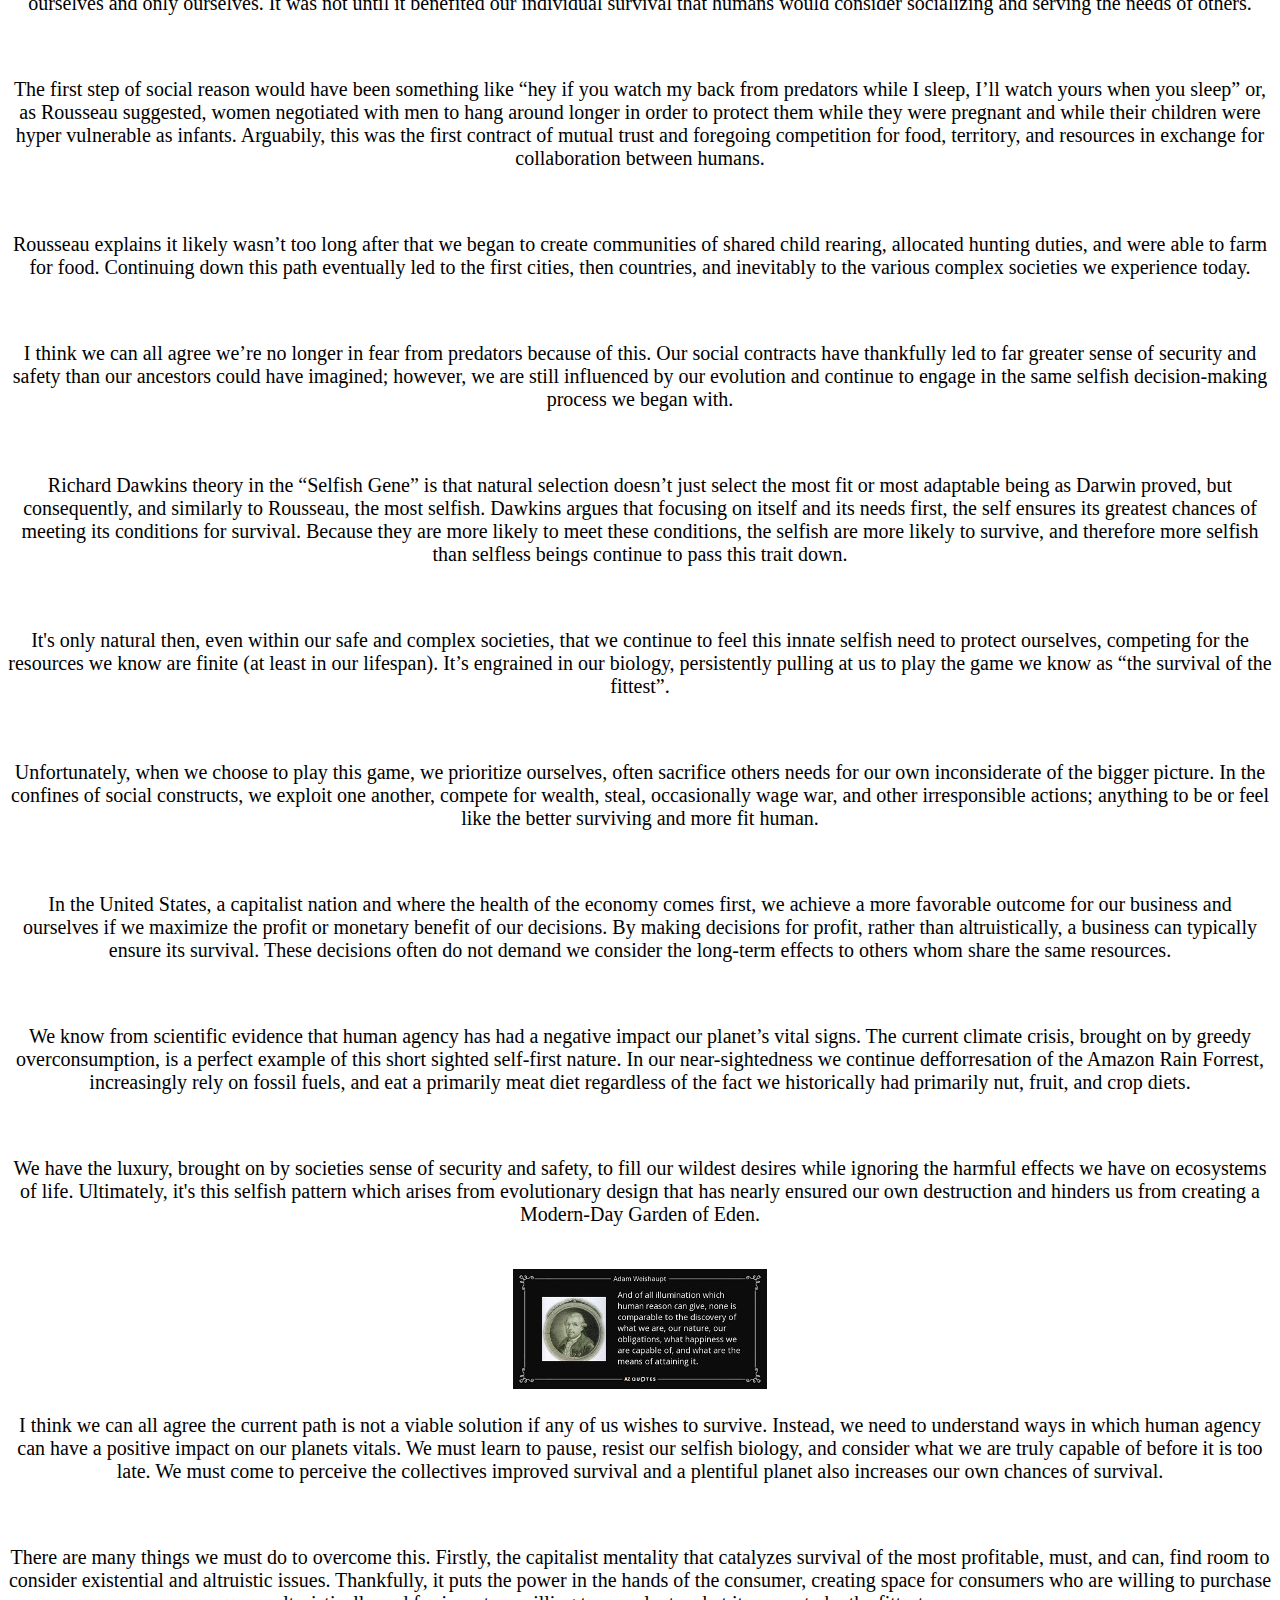
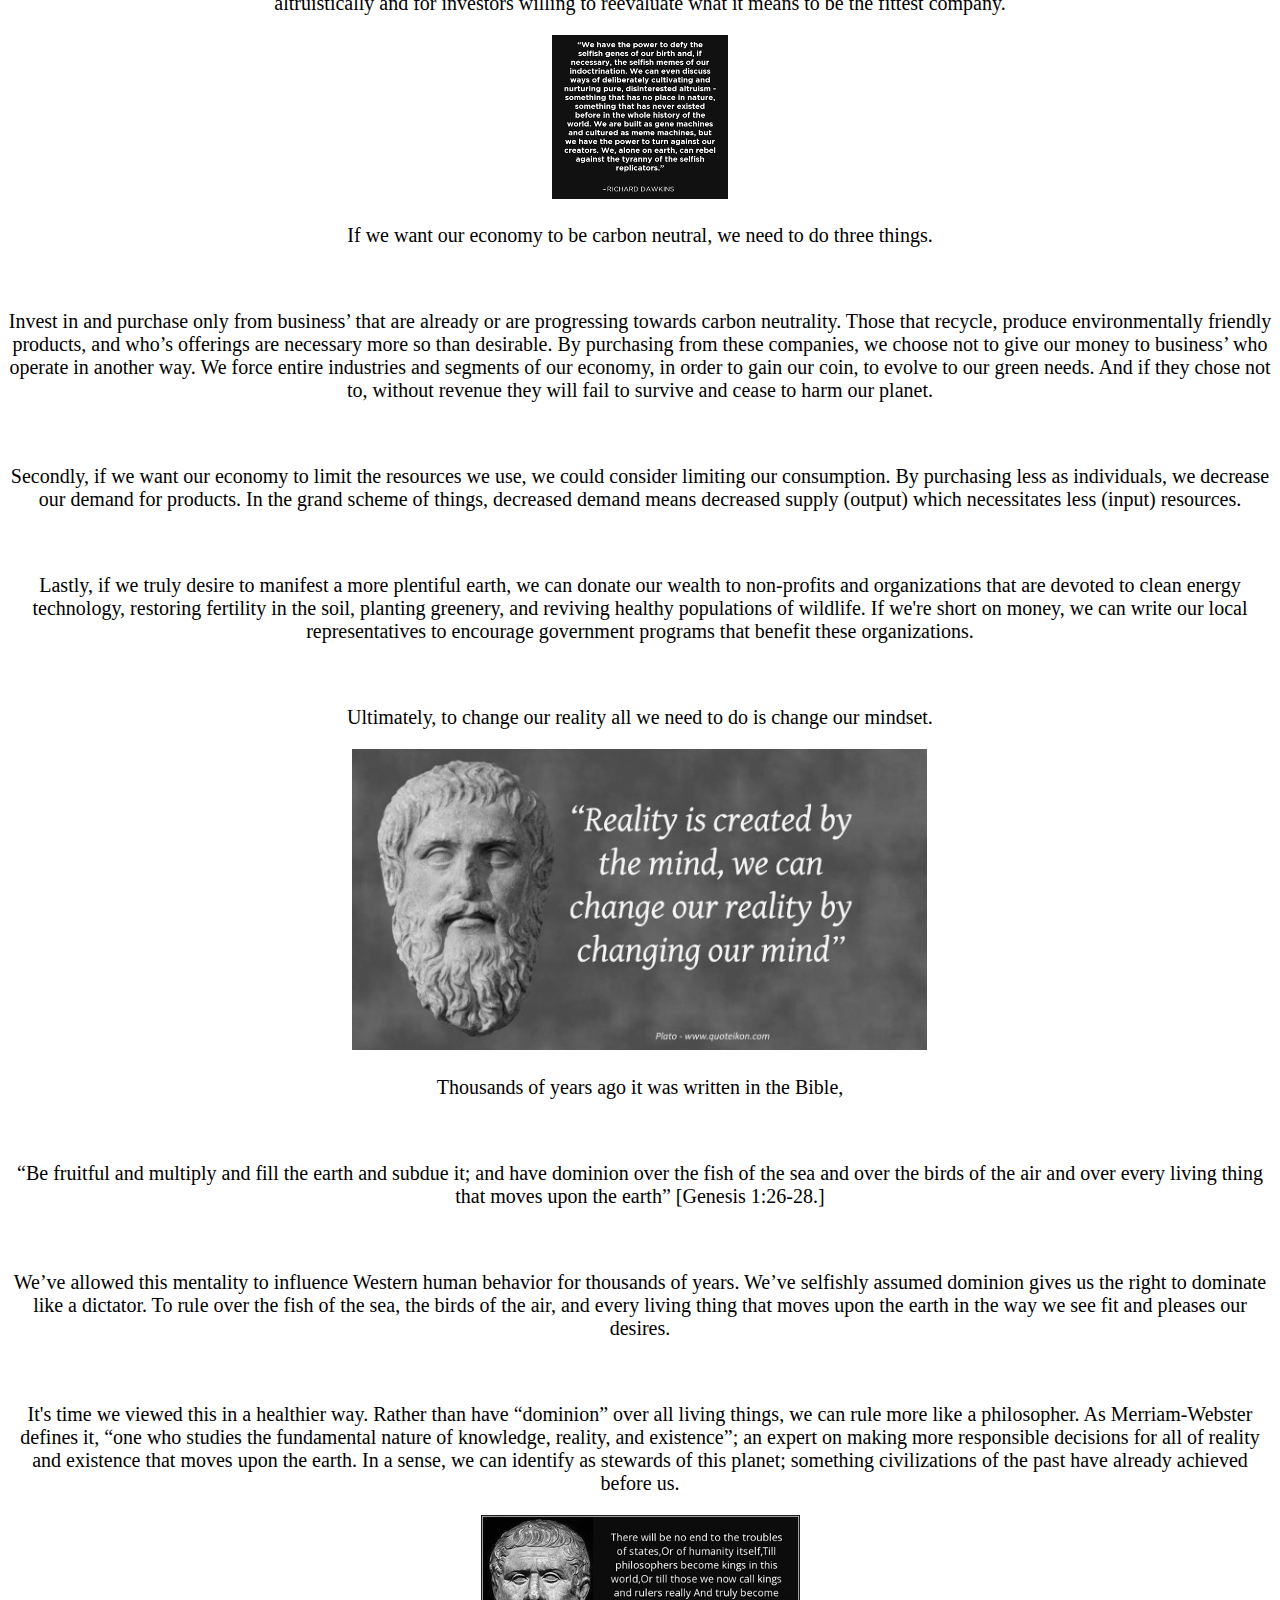
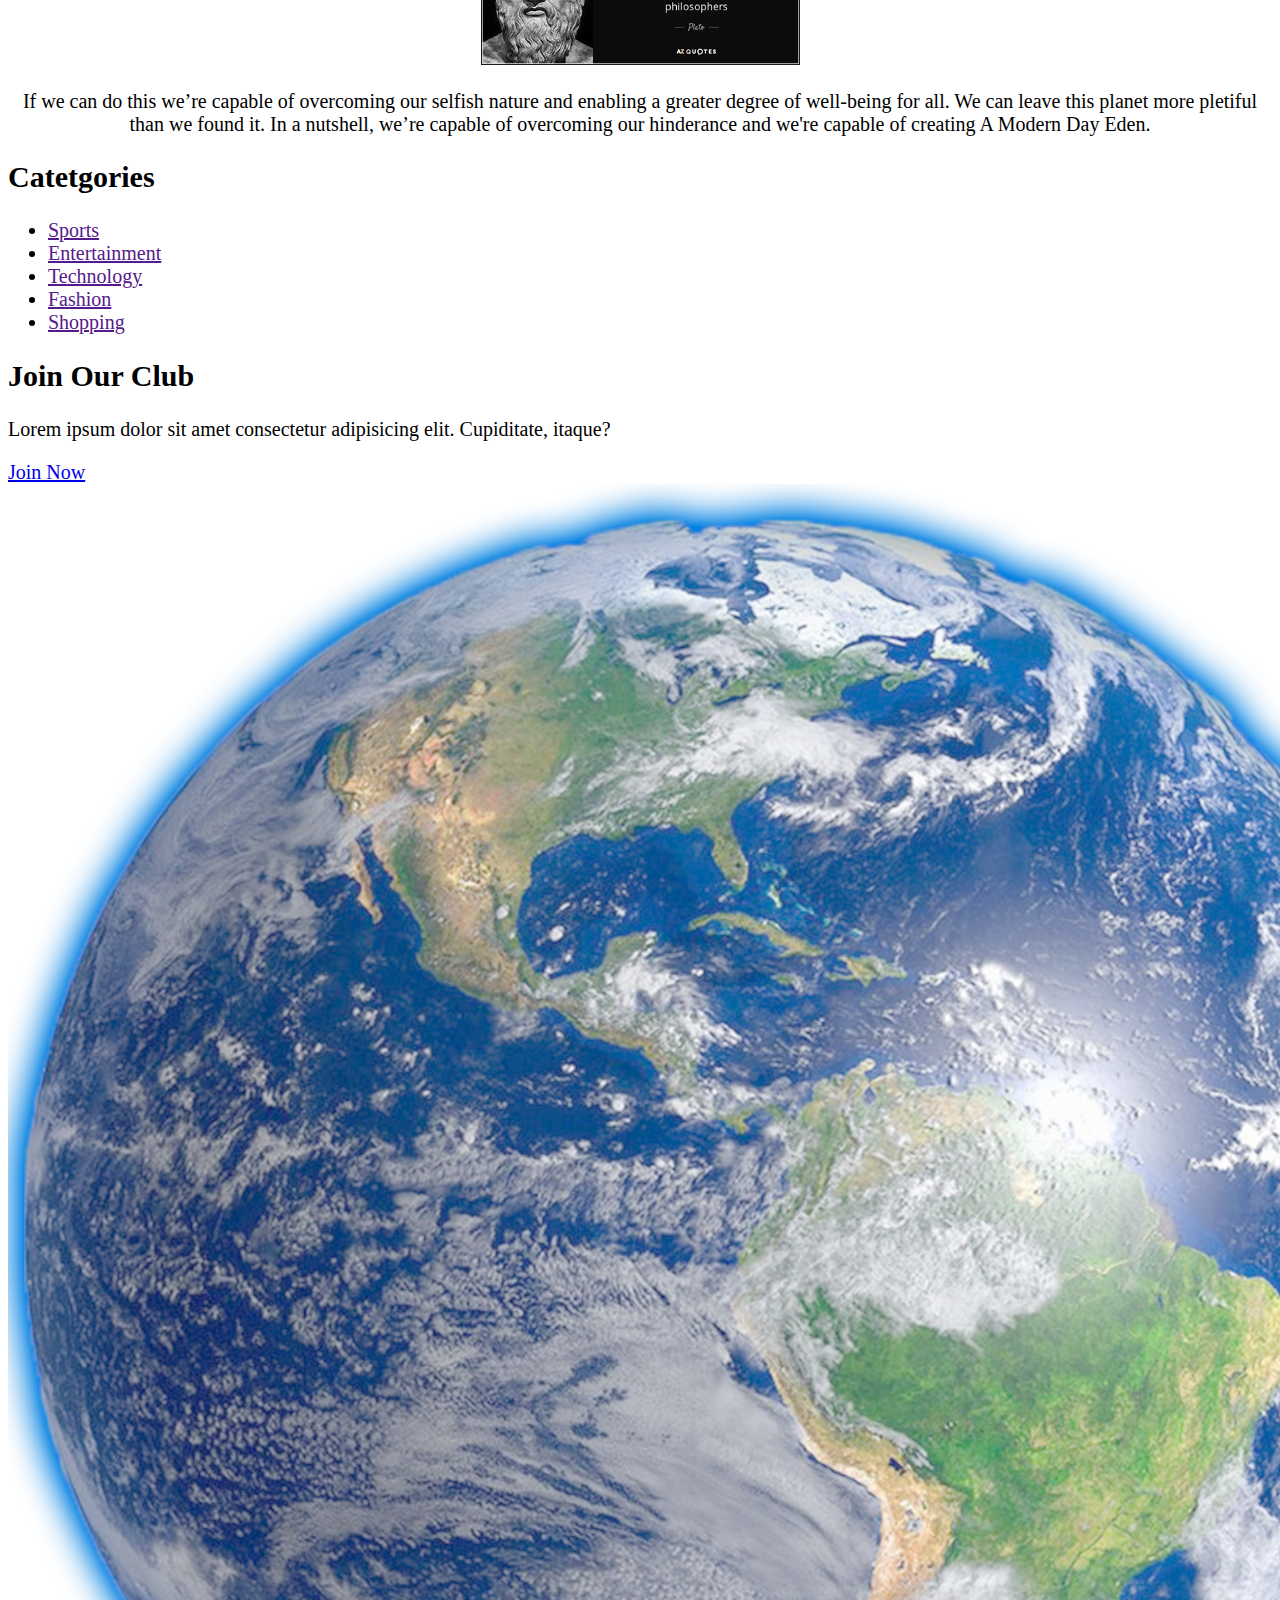
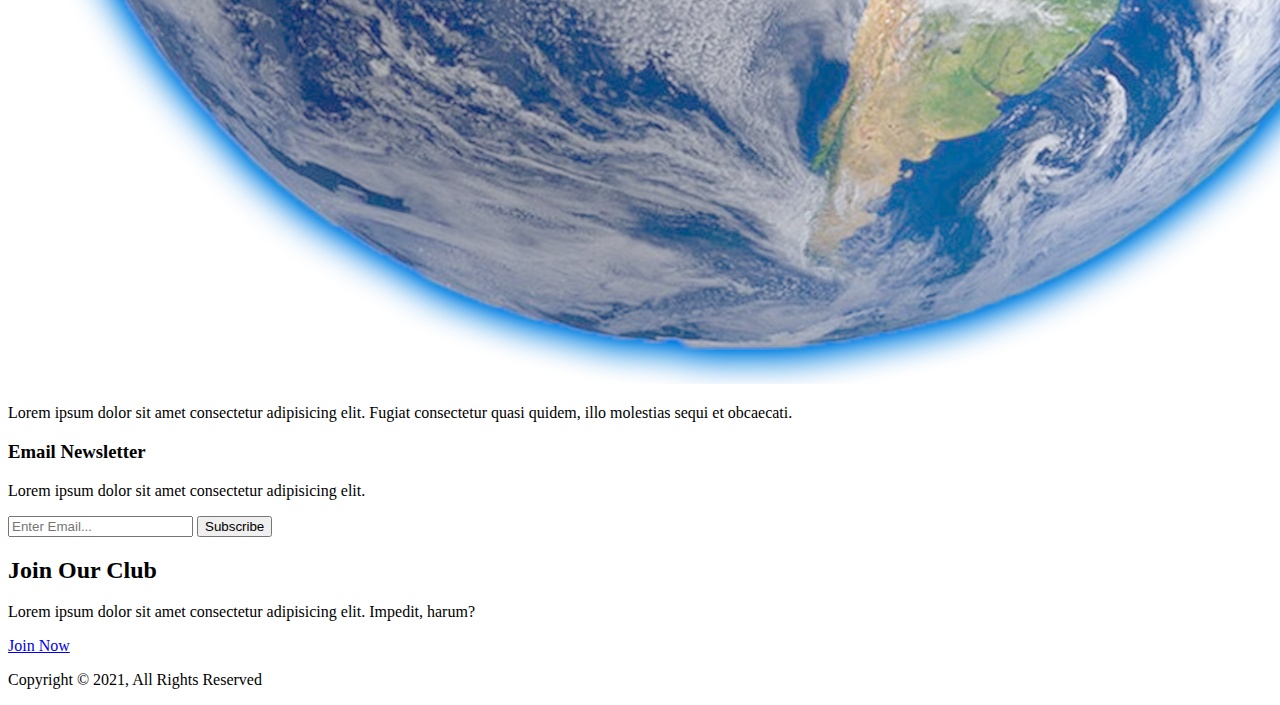
==== commit 54b81750: "Add files via upload" ====
--- a/article2.html
+++ b/article2.html
@@ -164,27 +164,29 @@
                         <p>I hope that we can prove Einstein wrong. I hope that philosophy and reason can in fact be our
                             guide and be a beautiful sanctuary for all rather than the few.</p> -->
                         <br>
-                        <p>If we want our economy to be carbon neutral, all we need to do is invest in and purchase
-                            from business’ that are already or are progressing towards carbon neutrality. Those that
+                        <p>If we want our economy to be carbon neutral, we need to do three things.</p>
+                        <br>
+                        <p>Invest in and purchase
+                            only from business’ that are already or are progressing towards carbon neutrality. Those
+                            that
                             recycle, produce environmentally friendly products, and who’s offerings are necessary more
-                            so than desirable.</p>
-                        <br>
-                        <p>By purchasing from these companies only, we choose not to give our money
+                            so than desirable. By purchasing from these companies, we choose not to give our money
                             to business’ who operate in another way. We force entire industries and segments of our
                             economy, in order to gain our coin, to evolve to our green needs. And if they chose not to,
                             without revenue they will fail
                             to survive and cease to harm our planet. </p>
                         <br>
-                        <p>If we want our economy to limit the resources we use,
+                        <p>Secondly, if we want our economy to limit the resources we use,
                             we could consider limiting our consumption. By purchasing less as
                             individuals, we decrease our demand for products. In the grand scheme of things, decreased
                             demand means
                             decreased supply (output) which necessitates less (input) resources.</p>
                         <br>
-                        <p>If we truly desire to manifest a more plentiful earth, we can donate our wealth to
+                        <p>Lastly, if we truly desire to manifest a more plentiful earth, we can donate our wealth to
                             non-profits and
-                            organizations that are devoted to restoring fertility in the soil,
-                            greenery, and healthy populations of wildlife. If we're short on money, we can write our
+                            organizations that are devoted to clean energy technology, restoring fertility in the soil,
+                            planting greenery, and reviving healthy populations of wildlife. If we're short on money, we
+                            can write our
                             local
                             representatives to
                             encourage government programs that benefit these organizations.</p>
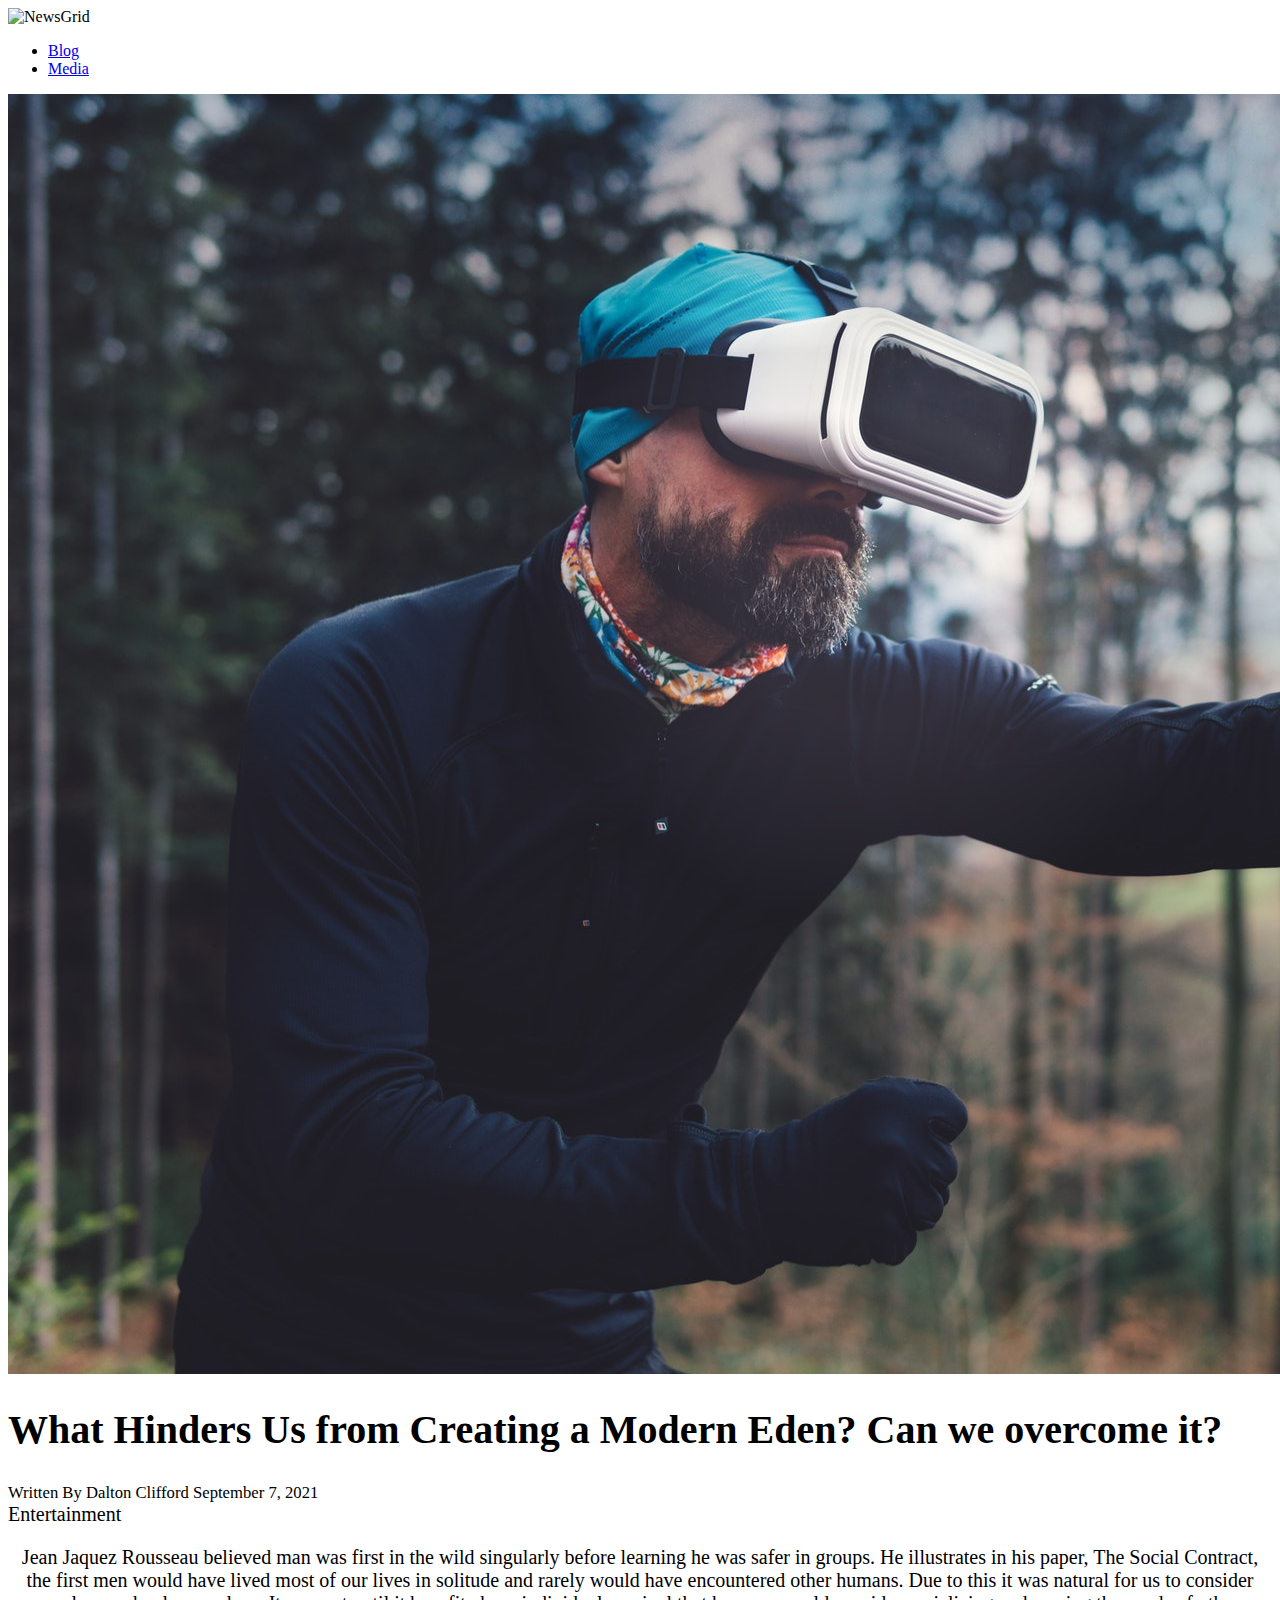
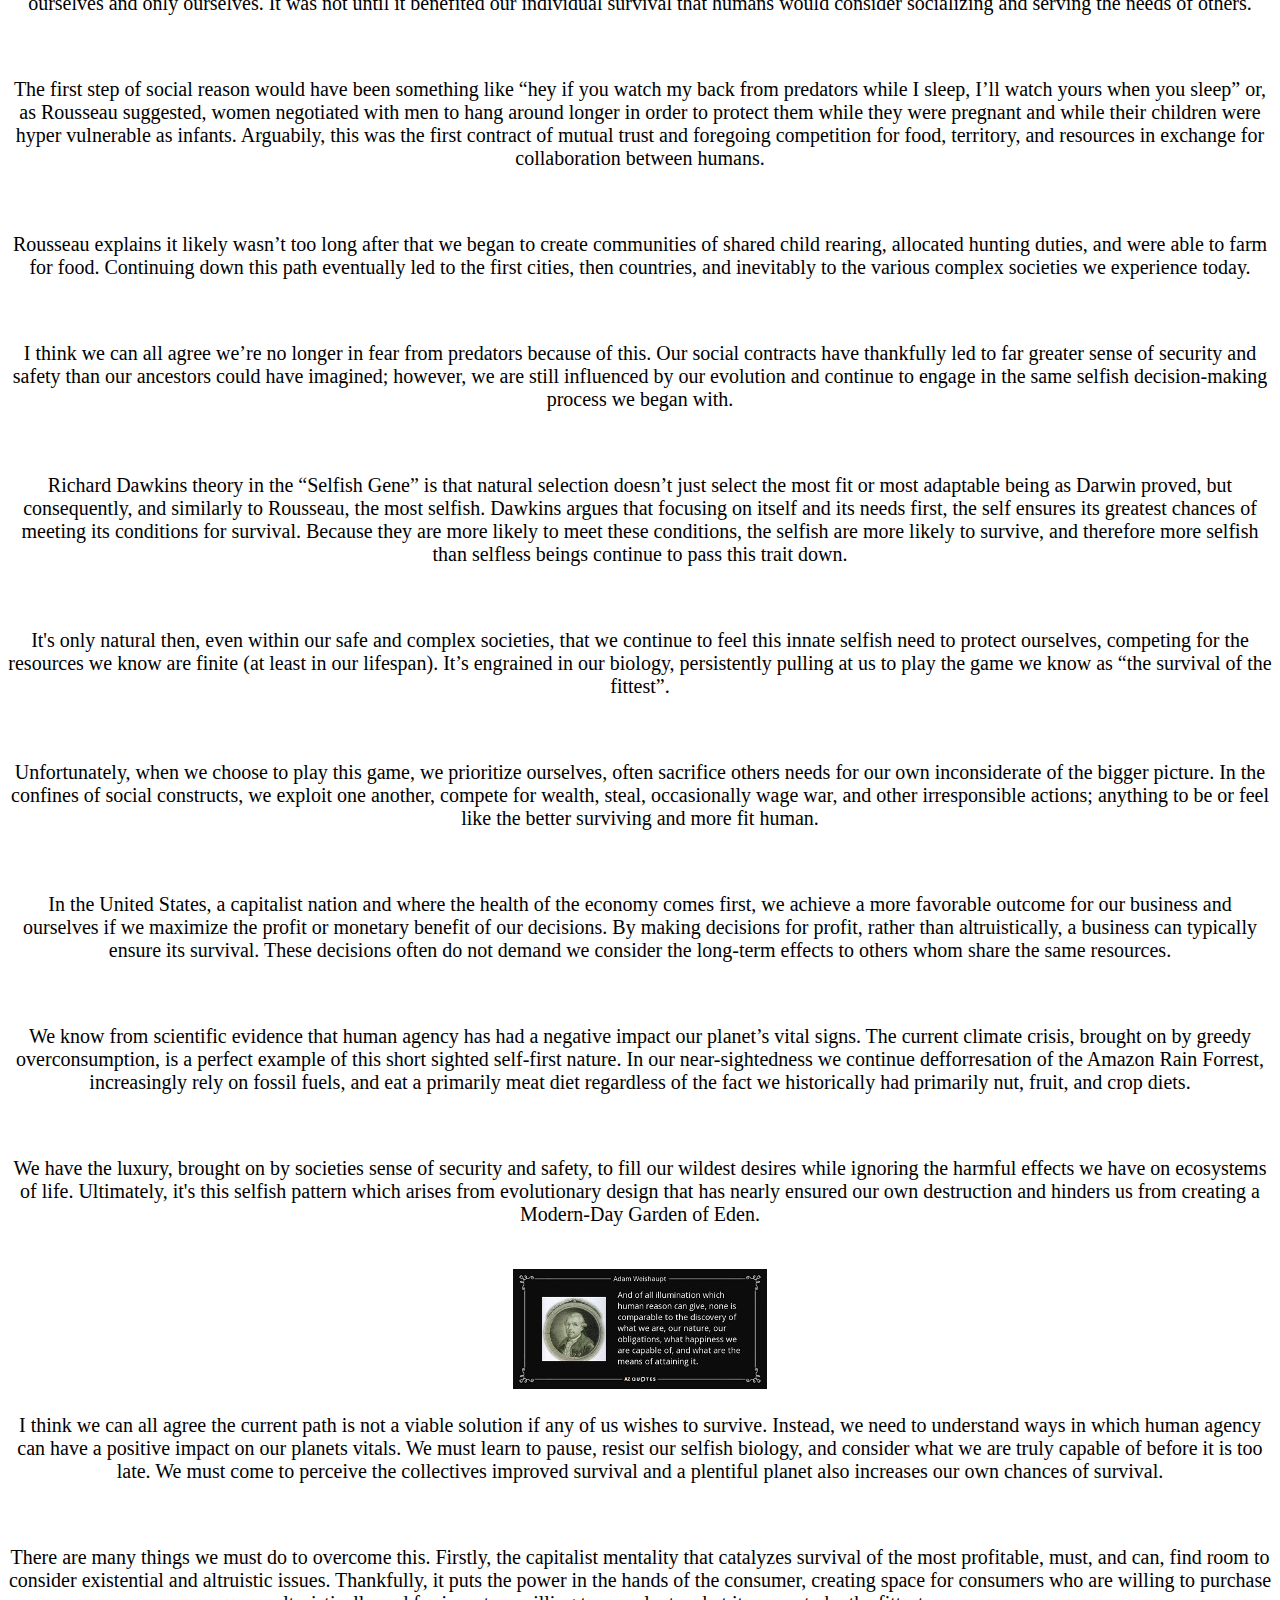
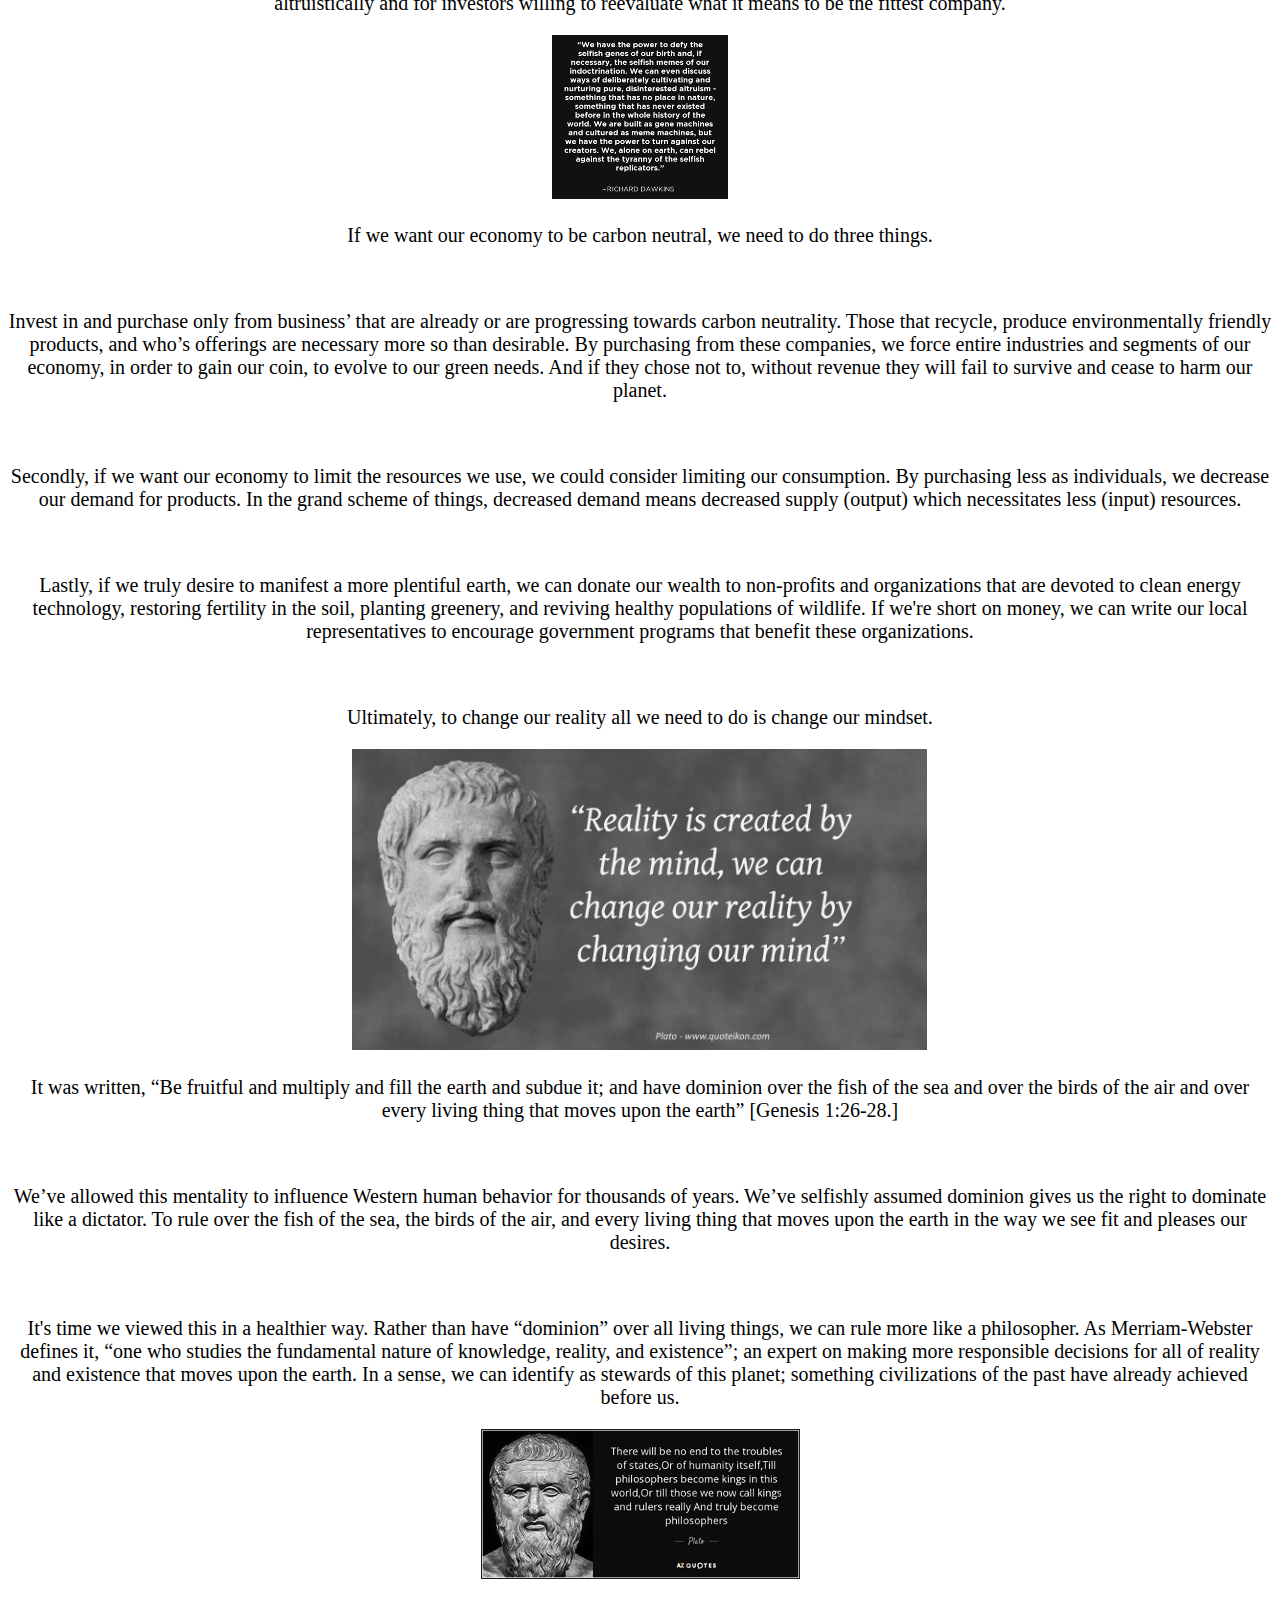
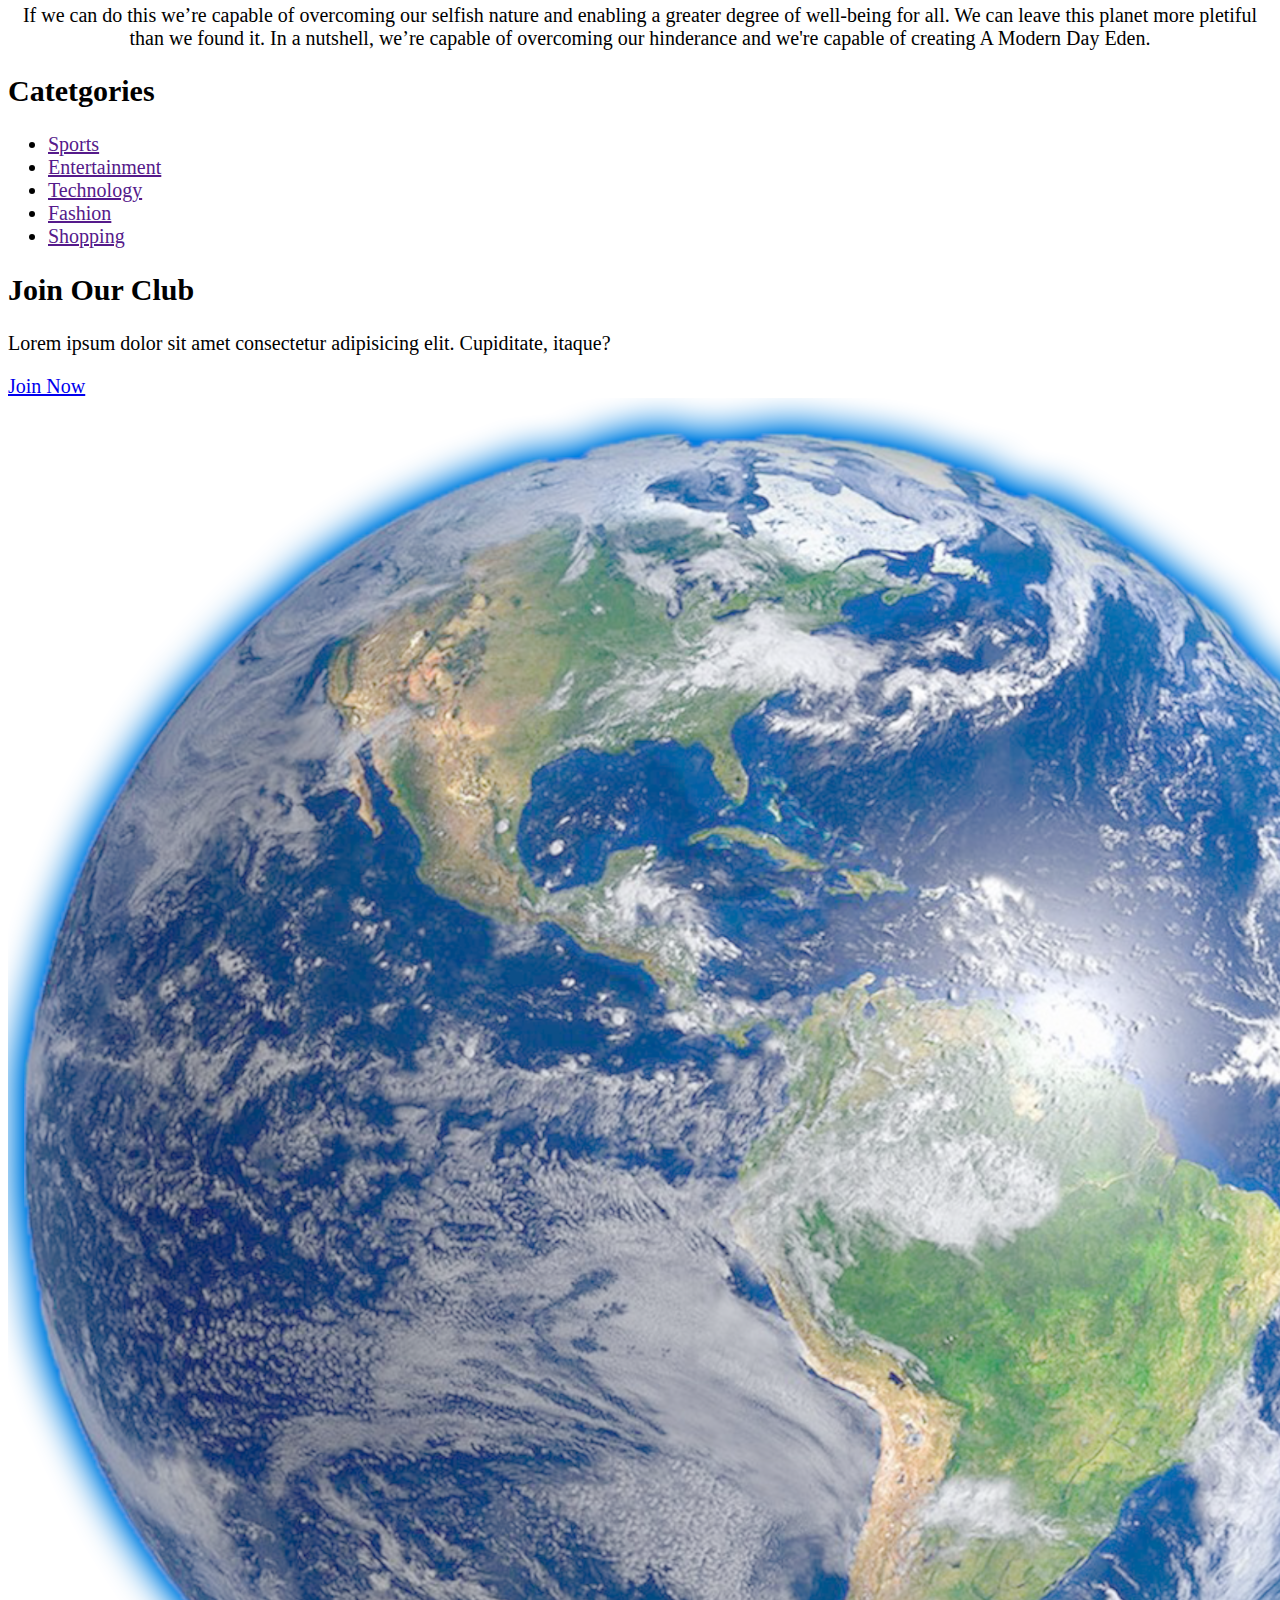
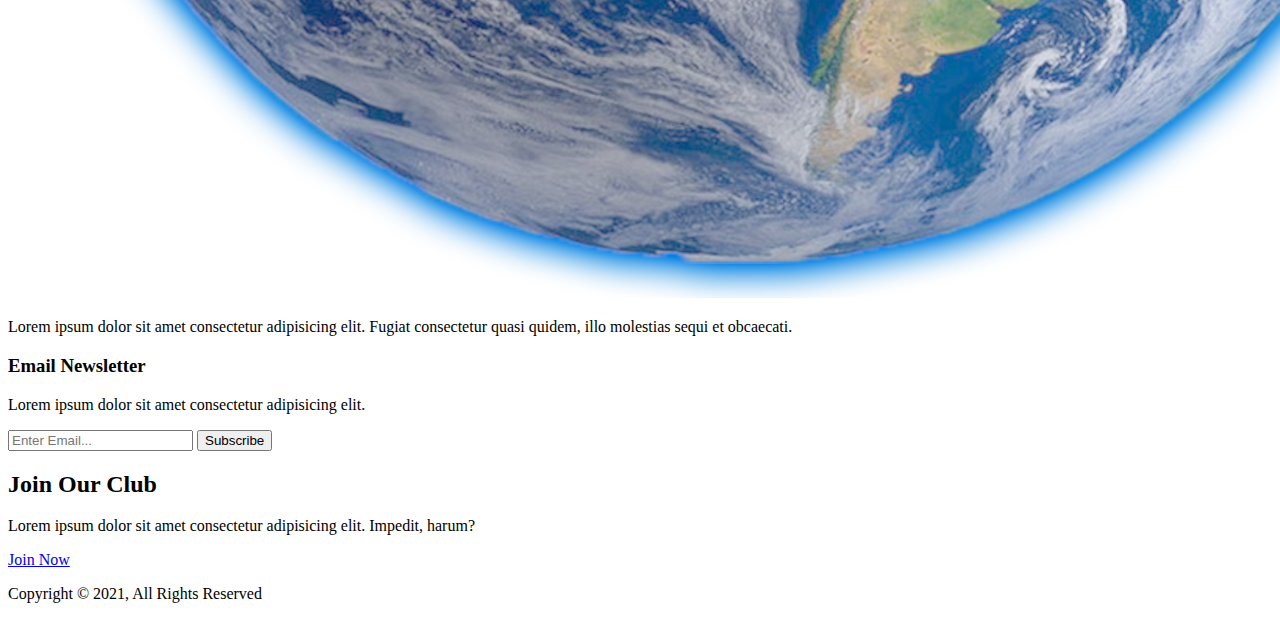
==== commit ee4f8708: "Add files via upload" ====
--- a/article2.html
+++ b/article2.html
@@ -170,8 +170,8 @@
                             only from business’ that are already or are progressing towards carbon neutrality. Those
                             that
                             recycle, produce environmentally friendly products, and who’s offerings are necessary more
-                            so than desirable. By purchasing from these companies, we choose not to give our money
-                            to business’ who operate in another way. We force entire industries and segments of our
+                            so than desirable. By purchasing from these companies, we force entire industries and
+                            segments of our
                             economy, in order to gain our coin, to evolve to our green needs. And if they chose not to,
                             without revenue they will fail
                             to survive and cease to harm our planet. </p>
@@ -197,9 +197,8 @@
 
 
 
-                        <p>Thousands of years ago it was written in the Bible,</p>
-                        <br>
-                        <p>“Be fruitful and multiply and fill the earth and subdue it; and have dominion over the fish
+                        <p>It was written, “Be fruitful and multiply and fill the earth and subdue it; and have dominion
+                            over the fish
                             of the sea and over the birds of the air and over every living thing that moves upon the
                             earth” [Genesis 1:26-28.]</p>
                         <br>
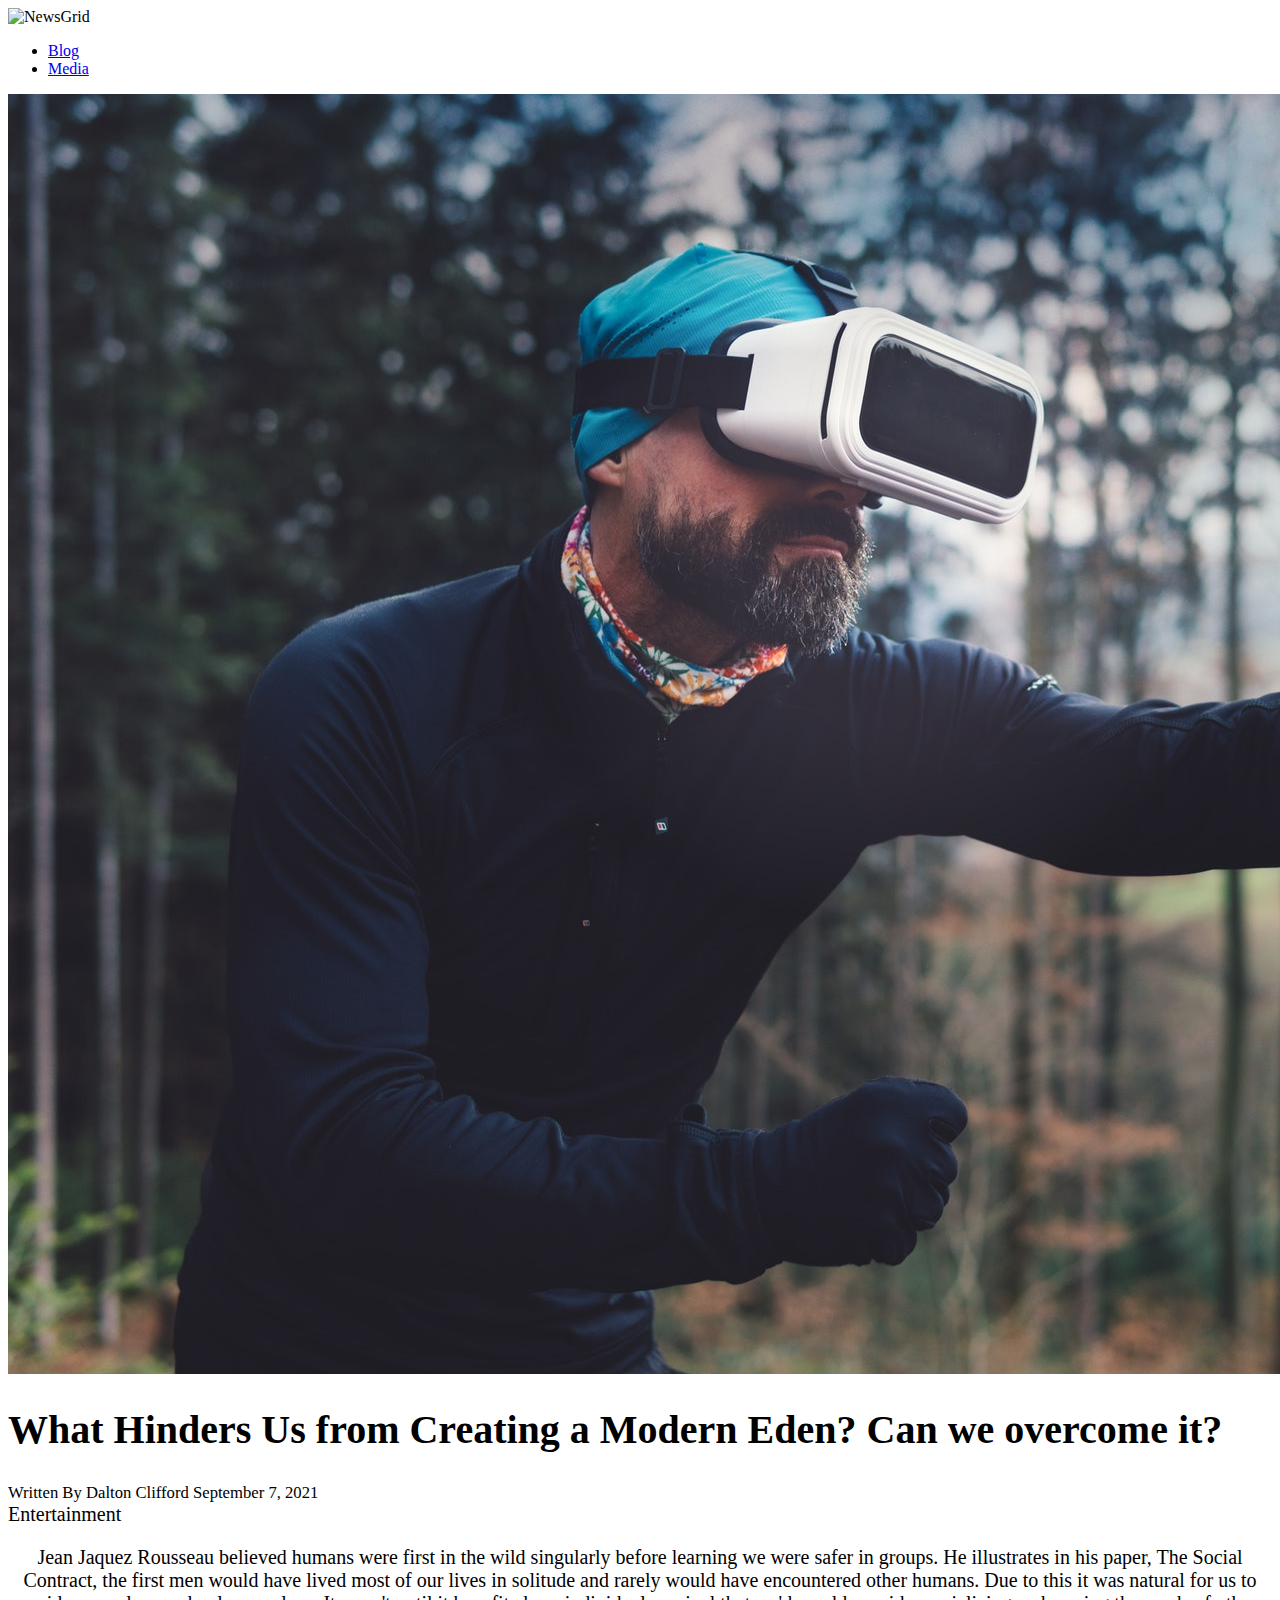
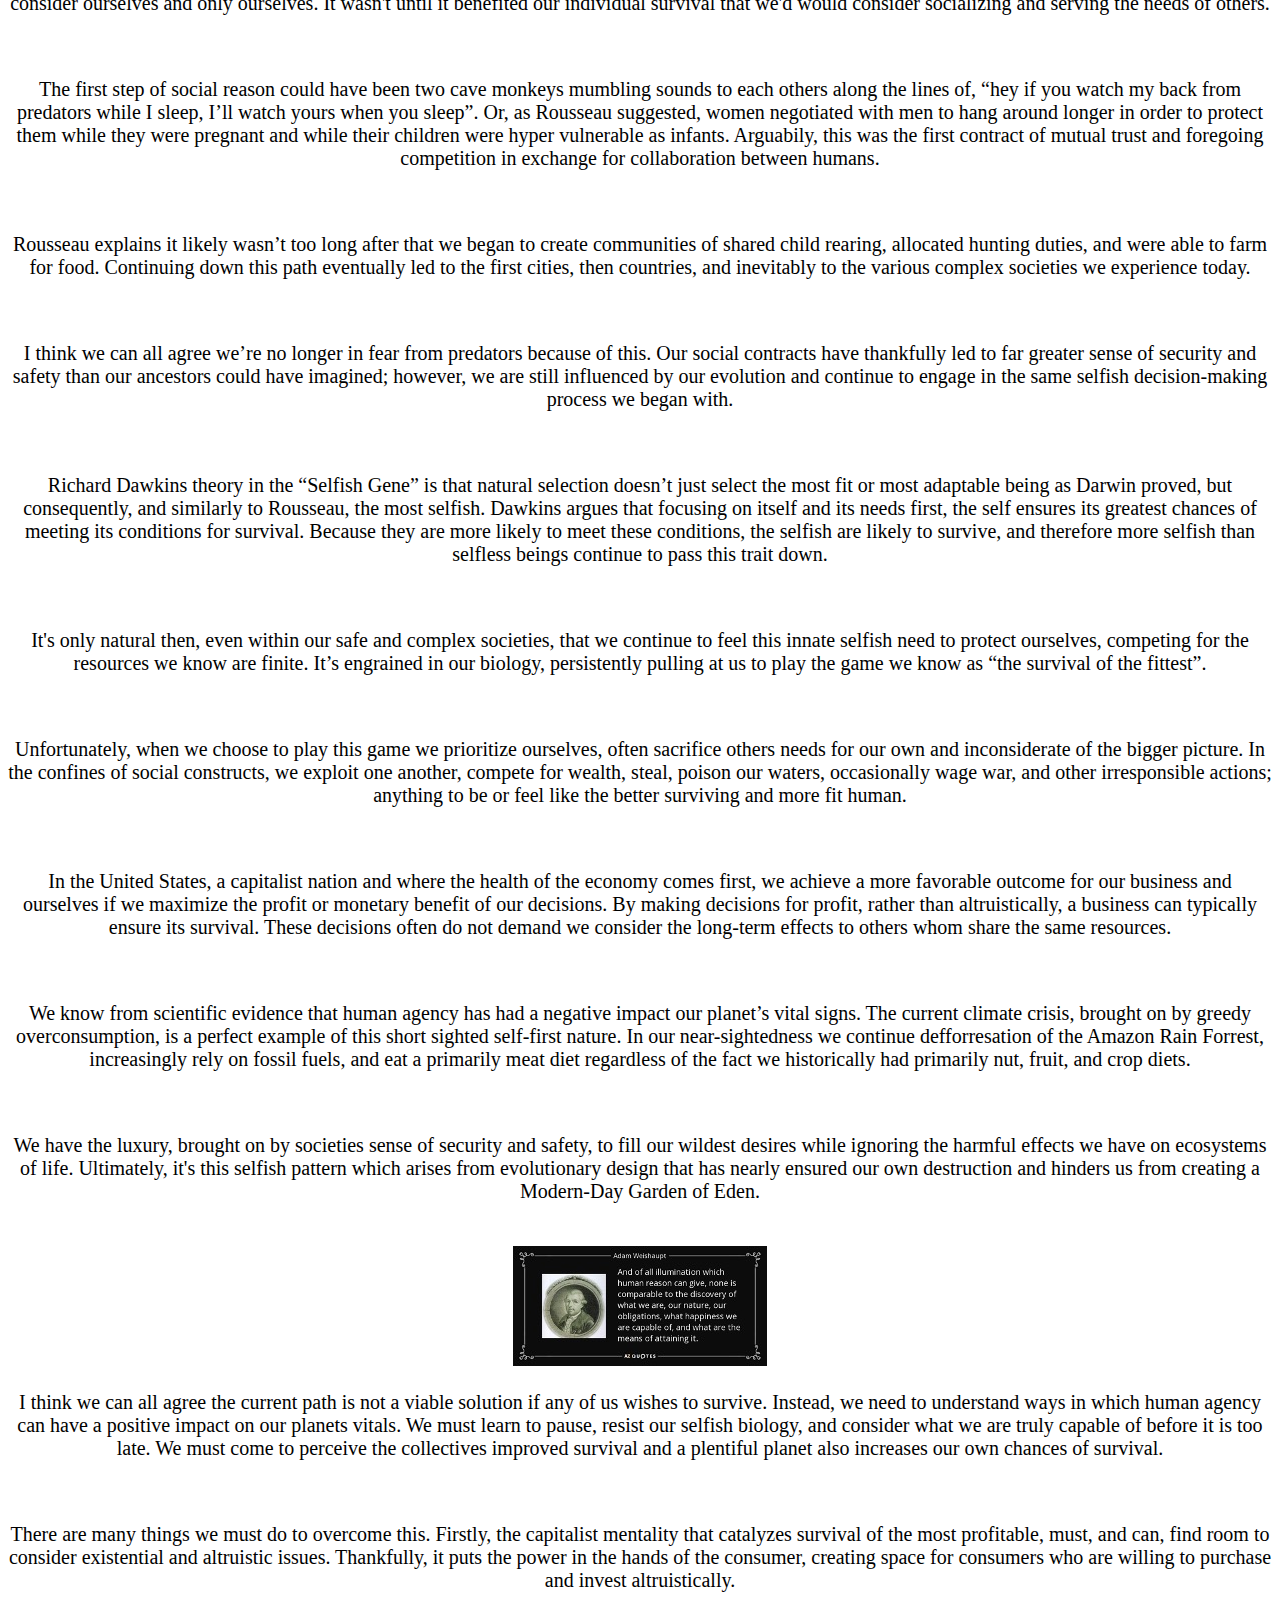
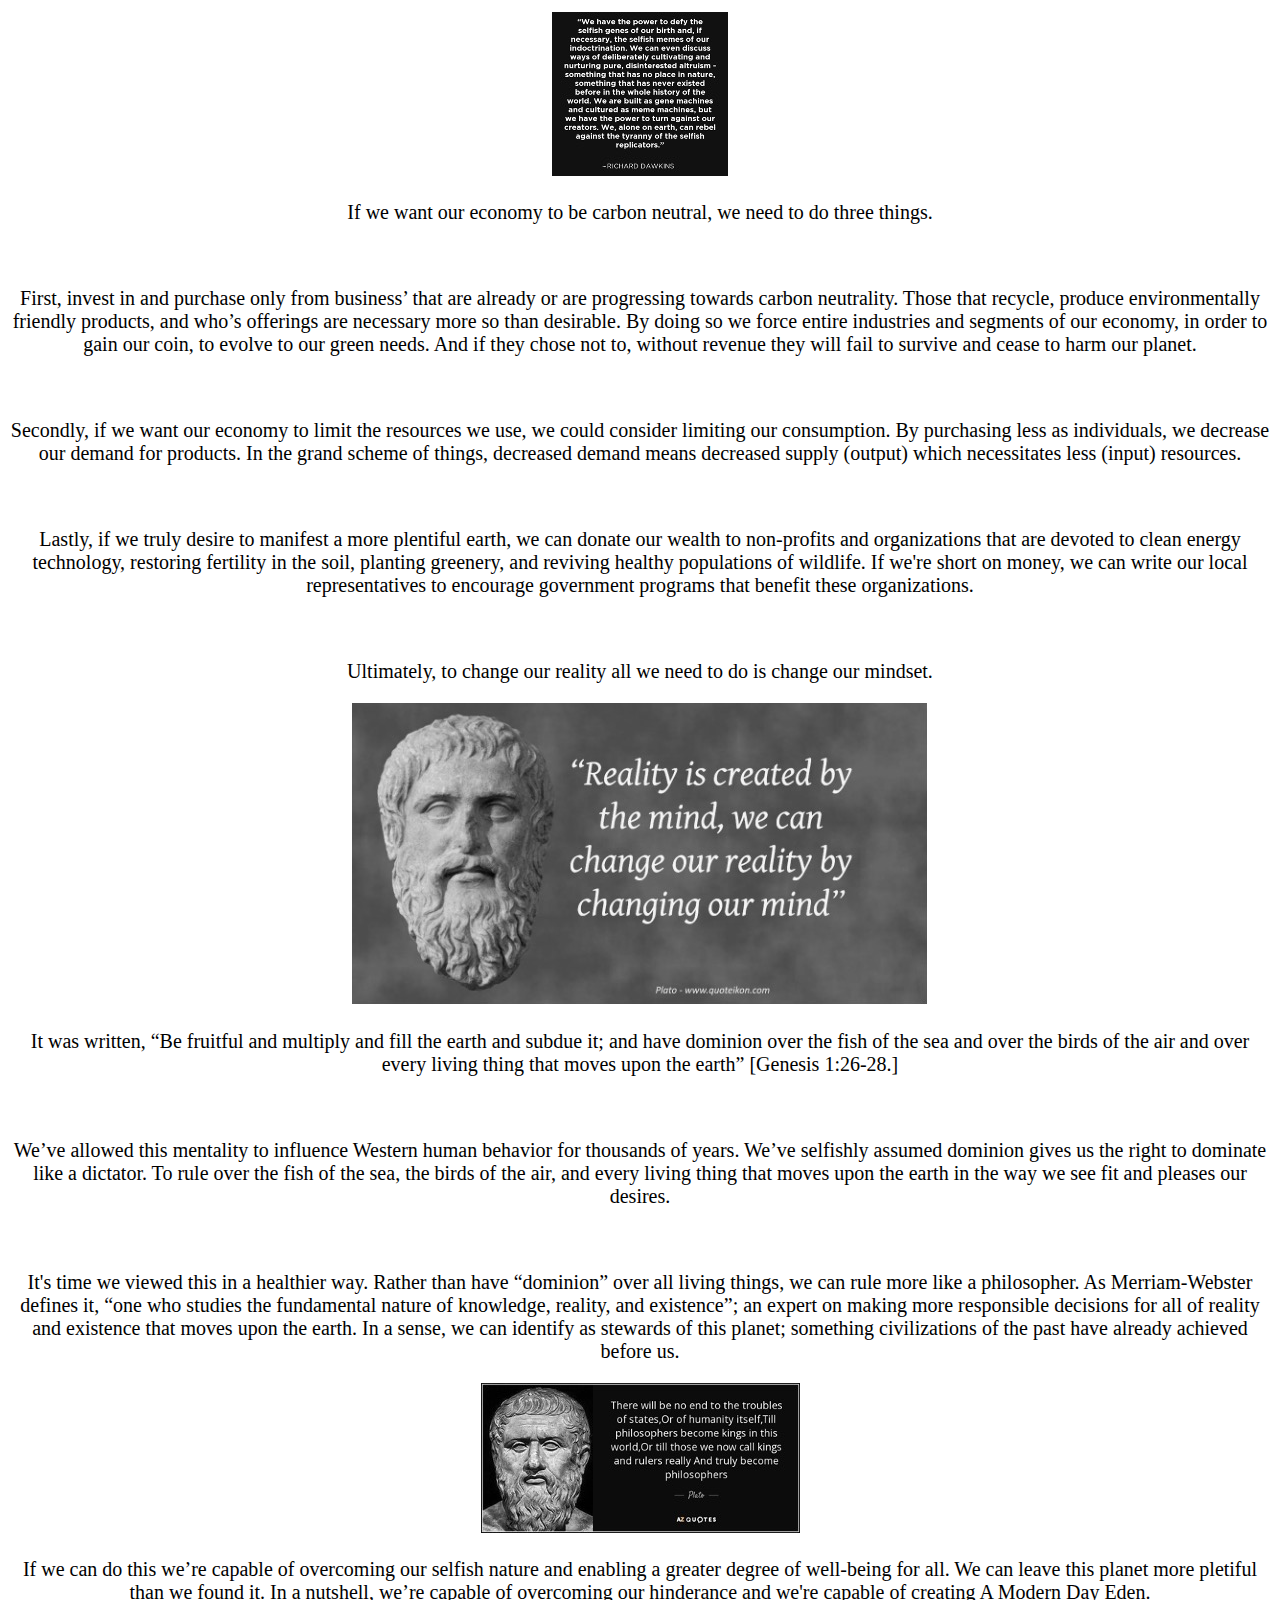
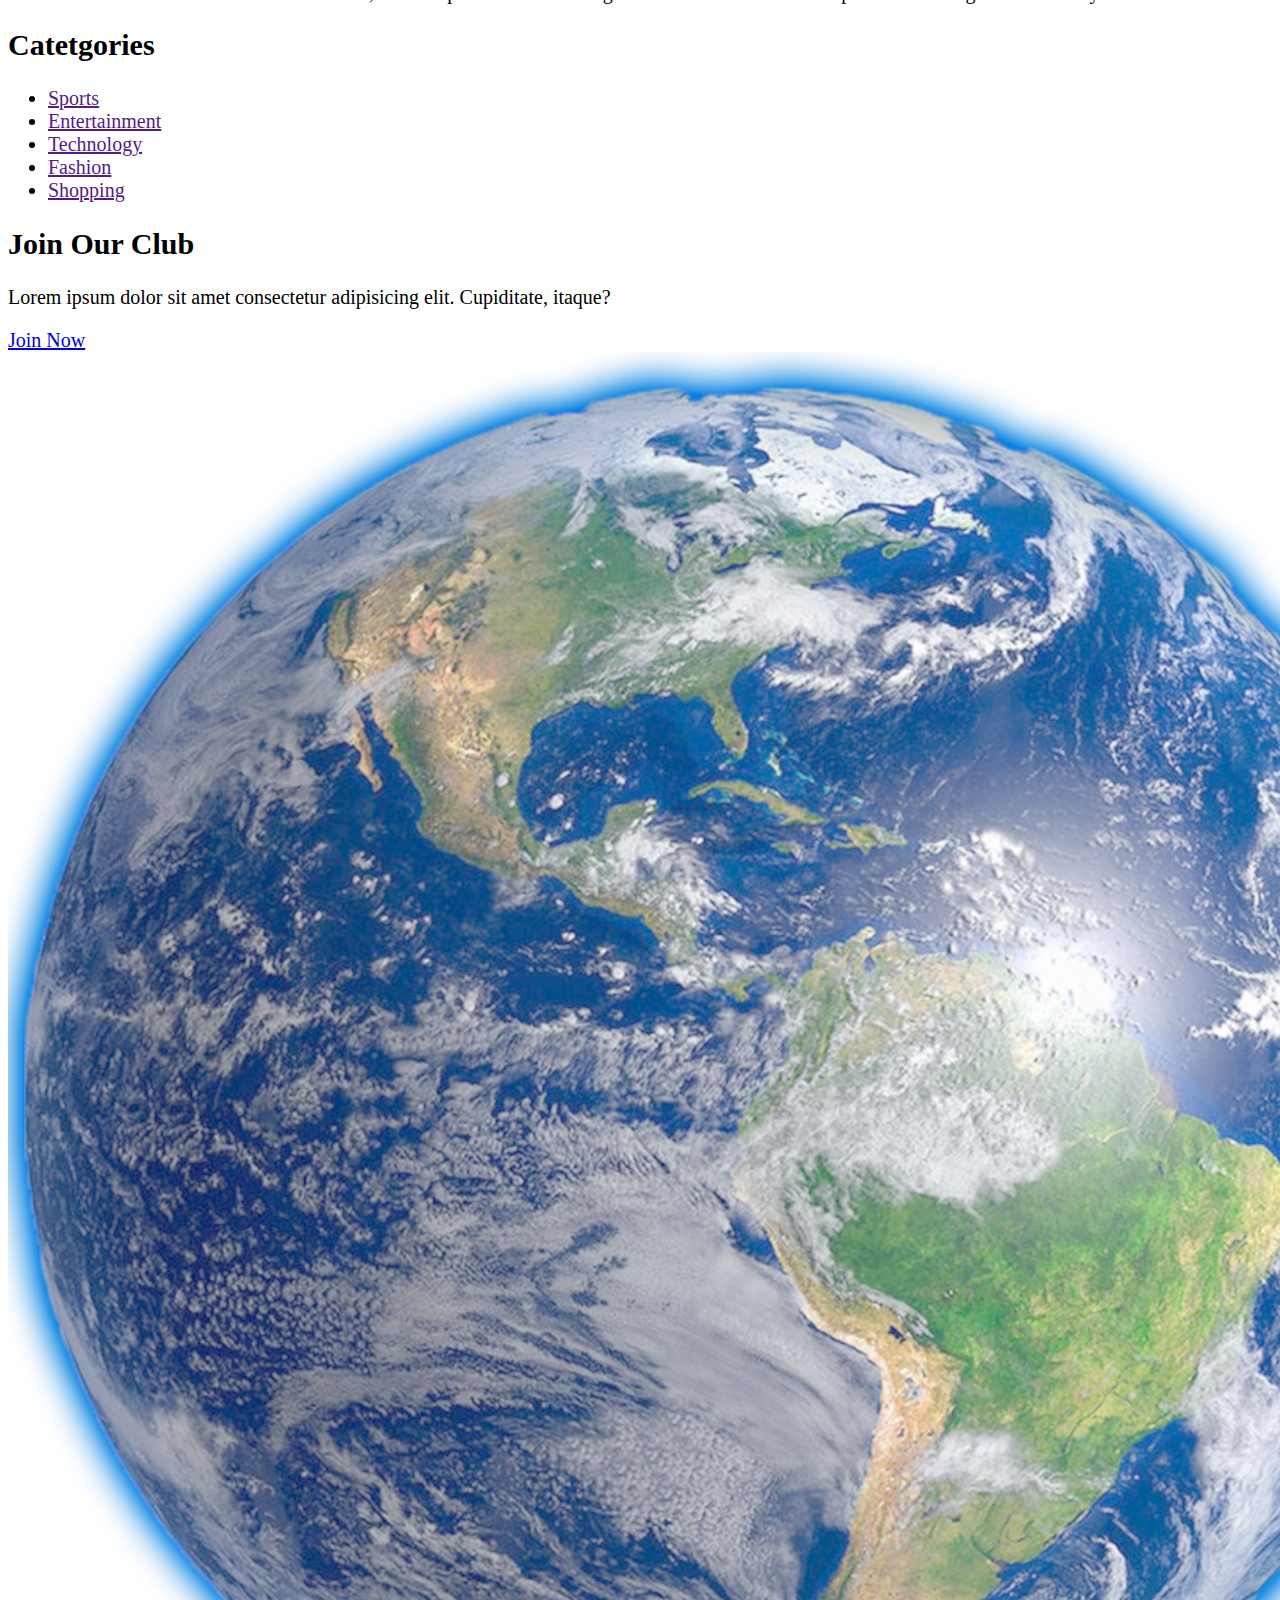
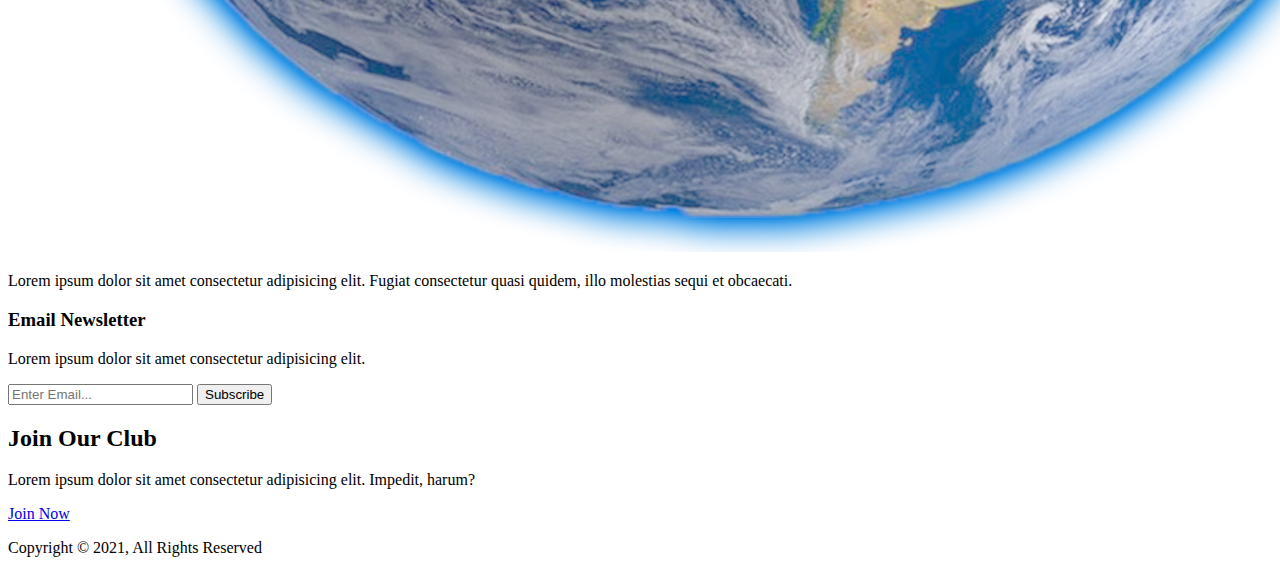
==== commit 1651a16f: "Add files via upload" ====
--- a/article2.html
+++ b/article2.html
@@ -46,20 +46,22 @@
                     <div style="align-items: center; text-align: center;">
                         <!-- <h1>What is it that prevents us from creating a modern day Garden of Eden?</h1> -->
 
-                        <p>Jean Jaquez Rousseau believed man was first in the wild singularly before learning he was
+                        <p>Jean Jaquez Rousseau believed humans were first in the wild singularly before learning we
+                            were
                             safer in groups. He illustrates in his paper, The Social Contract, the first men would have
                             lived most of our lives in solitude and rarely would have encountered other humans. Due to
-                            this it was natural for us to consider ourselves and only ourselves. It was not until it
+                            this it was natural for us to consider ourselves and only ourselves. It wasn't until it
                             benefited our individual survival
-                            that humans would consider socializing and serving the needs of others.</p>
-                        <br>
-
-                        <p>The first step of social reason would have been something like “hey if you watch my back from
-                            predators while I sleep, I’ll watch yours when you sleep” or, as Rousseau suggested, women
+                            that we'd would consider socializing and serving the needs of others.</p>
+                        <br>
+
+                        <p>The first step of social reason could have been two cave monkeys mumbling sounds to each
+                            others along the lines of, “hey if you watch my back from
+                            predators while I sleep, I’ll watch yours when you sleep”. Or, as Rousseau suggested, women
                             negotiated with men to hang around longer in order to protect them while they were pregnant
                             and while their children were hyper vulnerable as infants. Arguabily, this was the first
-                            contract of mutual trust and foregoing competition for food,
-                            territory, and resources in exchange for collaboration between humans.</p>
+                            contract of mutual trust and foregoing competition in exchange for collaboration between
+                            humans.</p>
                         <br>
                         <p>Rousseau explains it likely wasn’t too long after that we began to
                             create communities of shared child rearing, allocated hunting duties, and were able to farm
@@ -77,12 +79,12 @@
                             the most fit or most adaptable being as Darwin proved, but consequently, and similarly to
                             Rousseau, the most selfish. Dawkins argues that focusing on itself and its needs first,
                             the self ensures its greatest chances of meeting its conditions for survival. Because they
-                            are more likely to meet these conditions, the selfish are more likely to survive,
+                            are more likely to meet these conditions, the selfish are likely to survive,
                             and therefore more selfish than selfless beings continue to pass this trait down.</p>
                         <br>
                         <p>It's only natural then, even within our safe and complex societies, that we continue to feel
                             this innate selfish need to protect ourselves,
-                            competing for the resources we know are finite (at least in our lifespan).
+                            competing for the resources we know are finite.
                             <!--As the thought
                             goes, what happens if someone gets them first? What if others get more than us, maybe taking
                             the last of the food at the grocery store before a COVID lockdown? What if they have a
@@ -92,10 +94,11 @@
                             game we know as “the survival of the fittest”.
                         </p>
                         <br>
-                        <p>Unfortunately, when we choose to play this game, we prioritize ourselves, often sacrifice
+                        <p>Unfortunately, when we choose to play this game we prioritize ourselves, often sacrifice
                             others
-                            needs for our own inconsiderate of the bigger picture. In the confines of social
-                            constructs, we exploit one another, compete for wealth, steal, occasionally
+                            needs for our own and inconsiderate of the bigger picture. In the confines of social
+                            constructs, we exploit one another, compete for wealth, steal, poison our waters,
+                            occasionally
                             wage war, and other irresponsible actions; anything to be or feel like the better
                             surviving and more fit human.
                         </p>
@@ -153,8 +156,7 @@
                             and can, find room to consider existential and altruistic issues. Thankfully,
                             it puts the power in the hands of the consumer, creating space for consumers who are willing
                             to
-                            purchase altruistically and for investors willing to reevaluate what it means to be
-                            the fittest company.</p>
+                            purchase and invest altruistically.</p>
 
                         <img src="./IMG/Picture3.jpg"></img>
                         <!-- 
@@ -166,11 +168,11 @@
                         <br>
                         <p>If we want our economy to be carbon neutral, we need to do three things.</p>
                         <br>
-                        <p>Invest in and purchase
+                        <p>First, invest in and purchase
                             only from business’ that are already or are progressing towards carbon neutrality. Those
                             that
                             recycle, produce environmentally friendly products, and who’s offerings are necessary more
-                            so than desirable. By purchasing from these companies, we force entire industries and
+                            so than desirable. By doing so we force entire industries and
                             segments of our
                             economy, in order to gain our coin, to evolve to our green needs. And if they chose not to,
                             without revenue they will fail
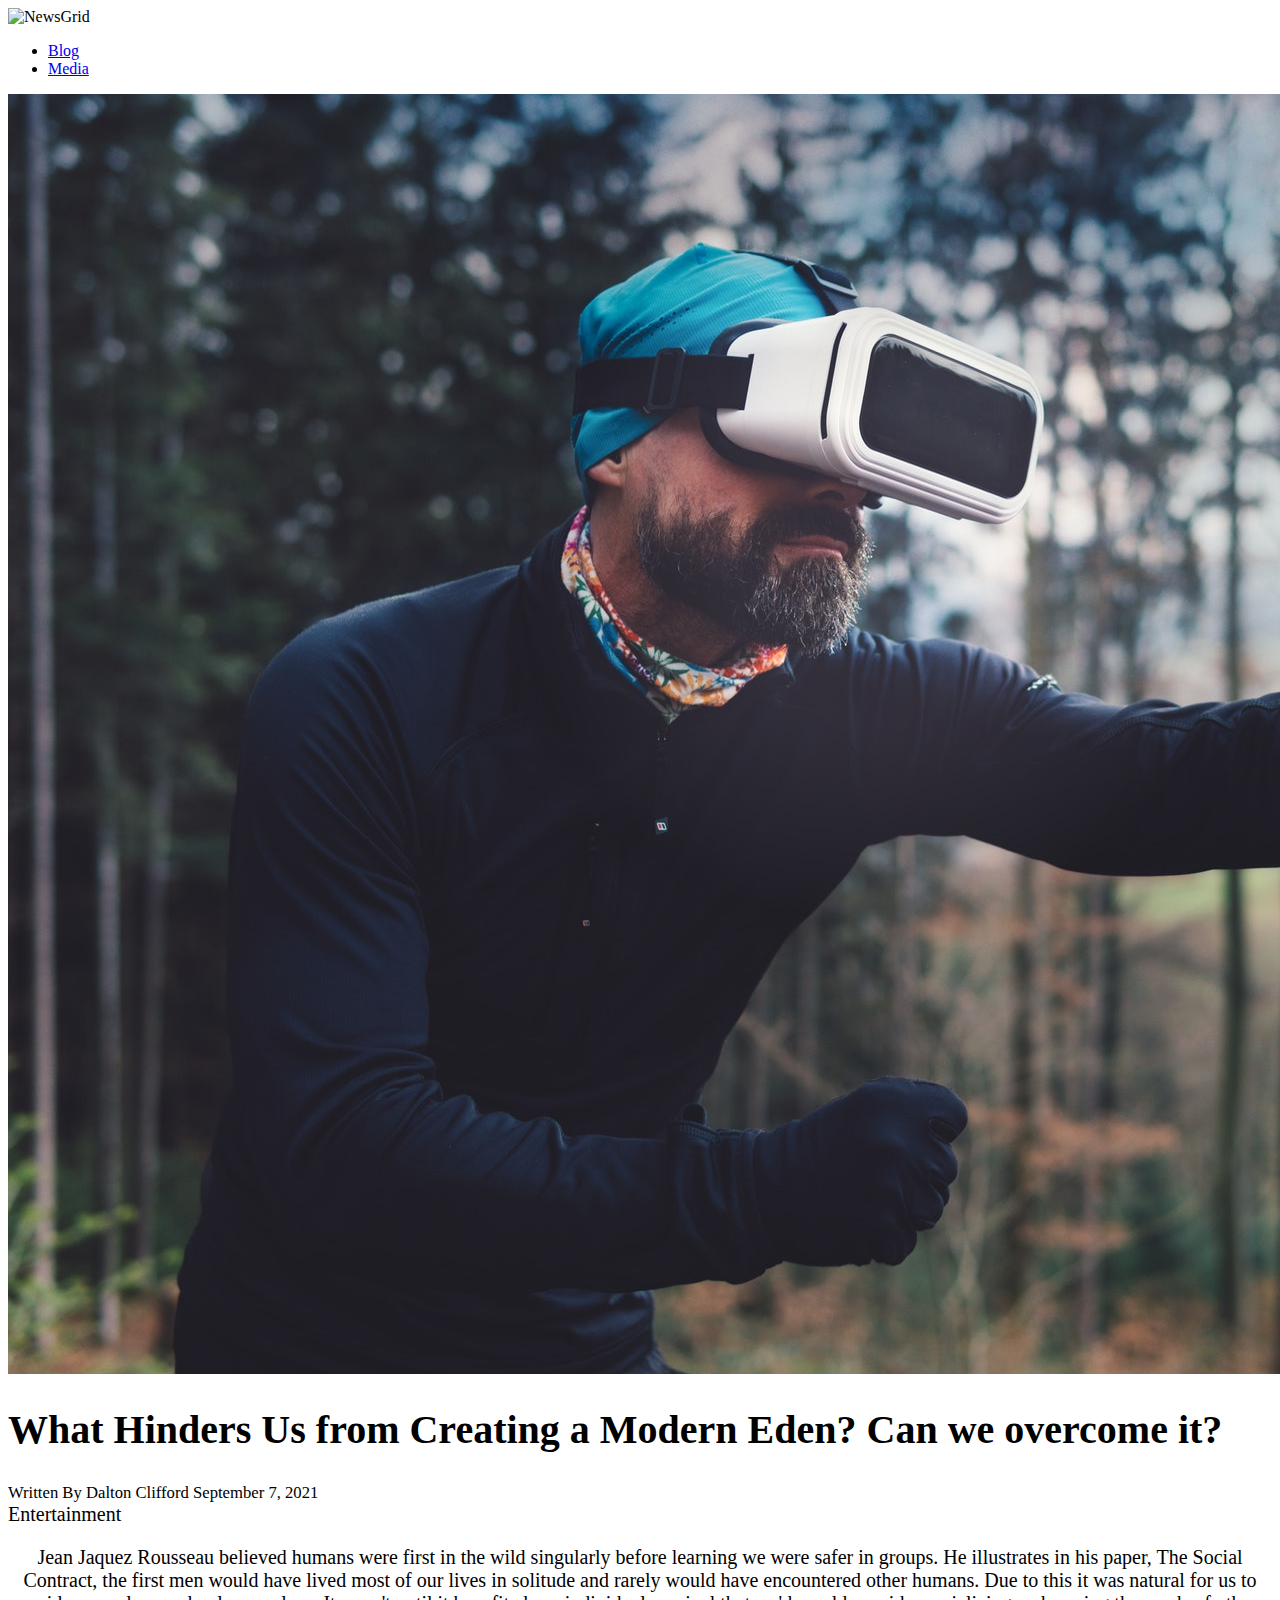
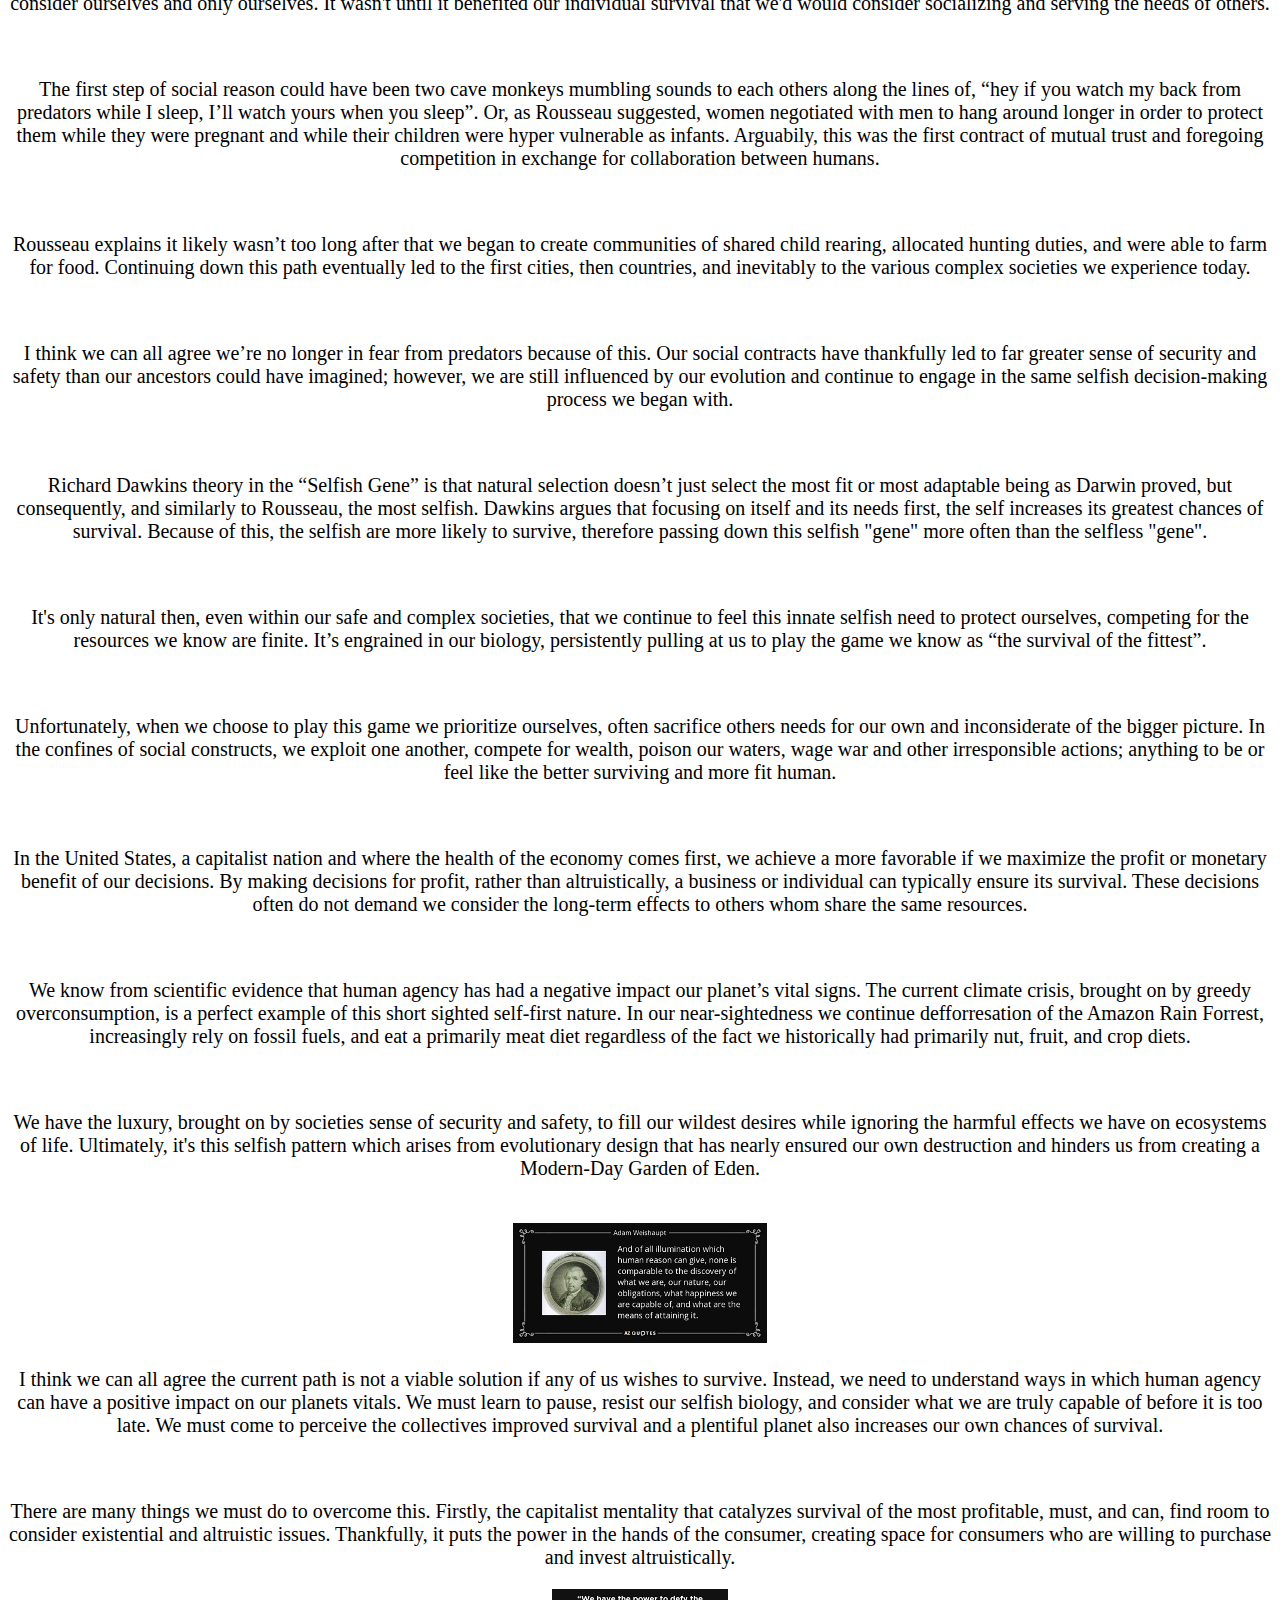
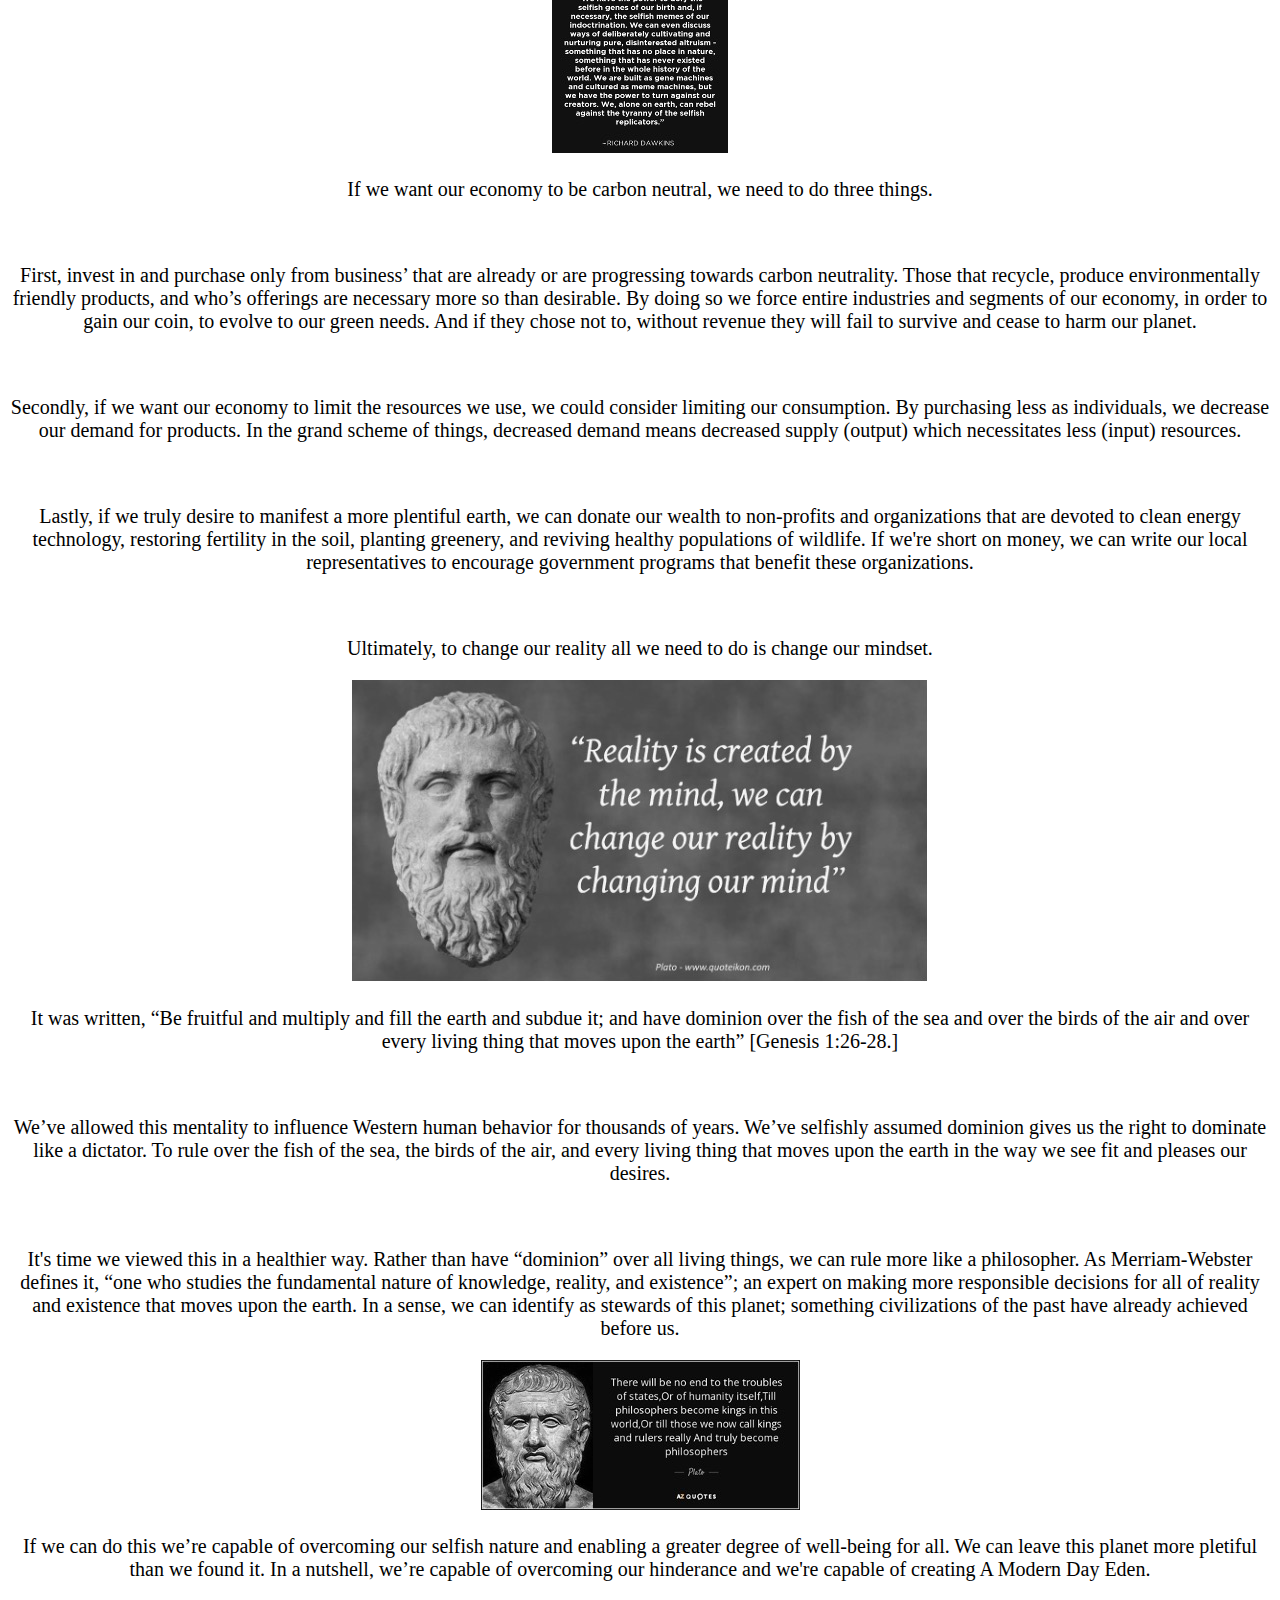
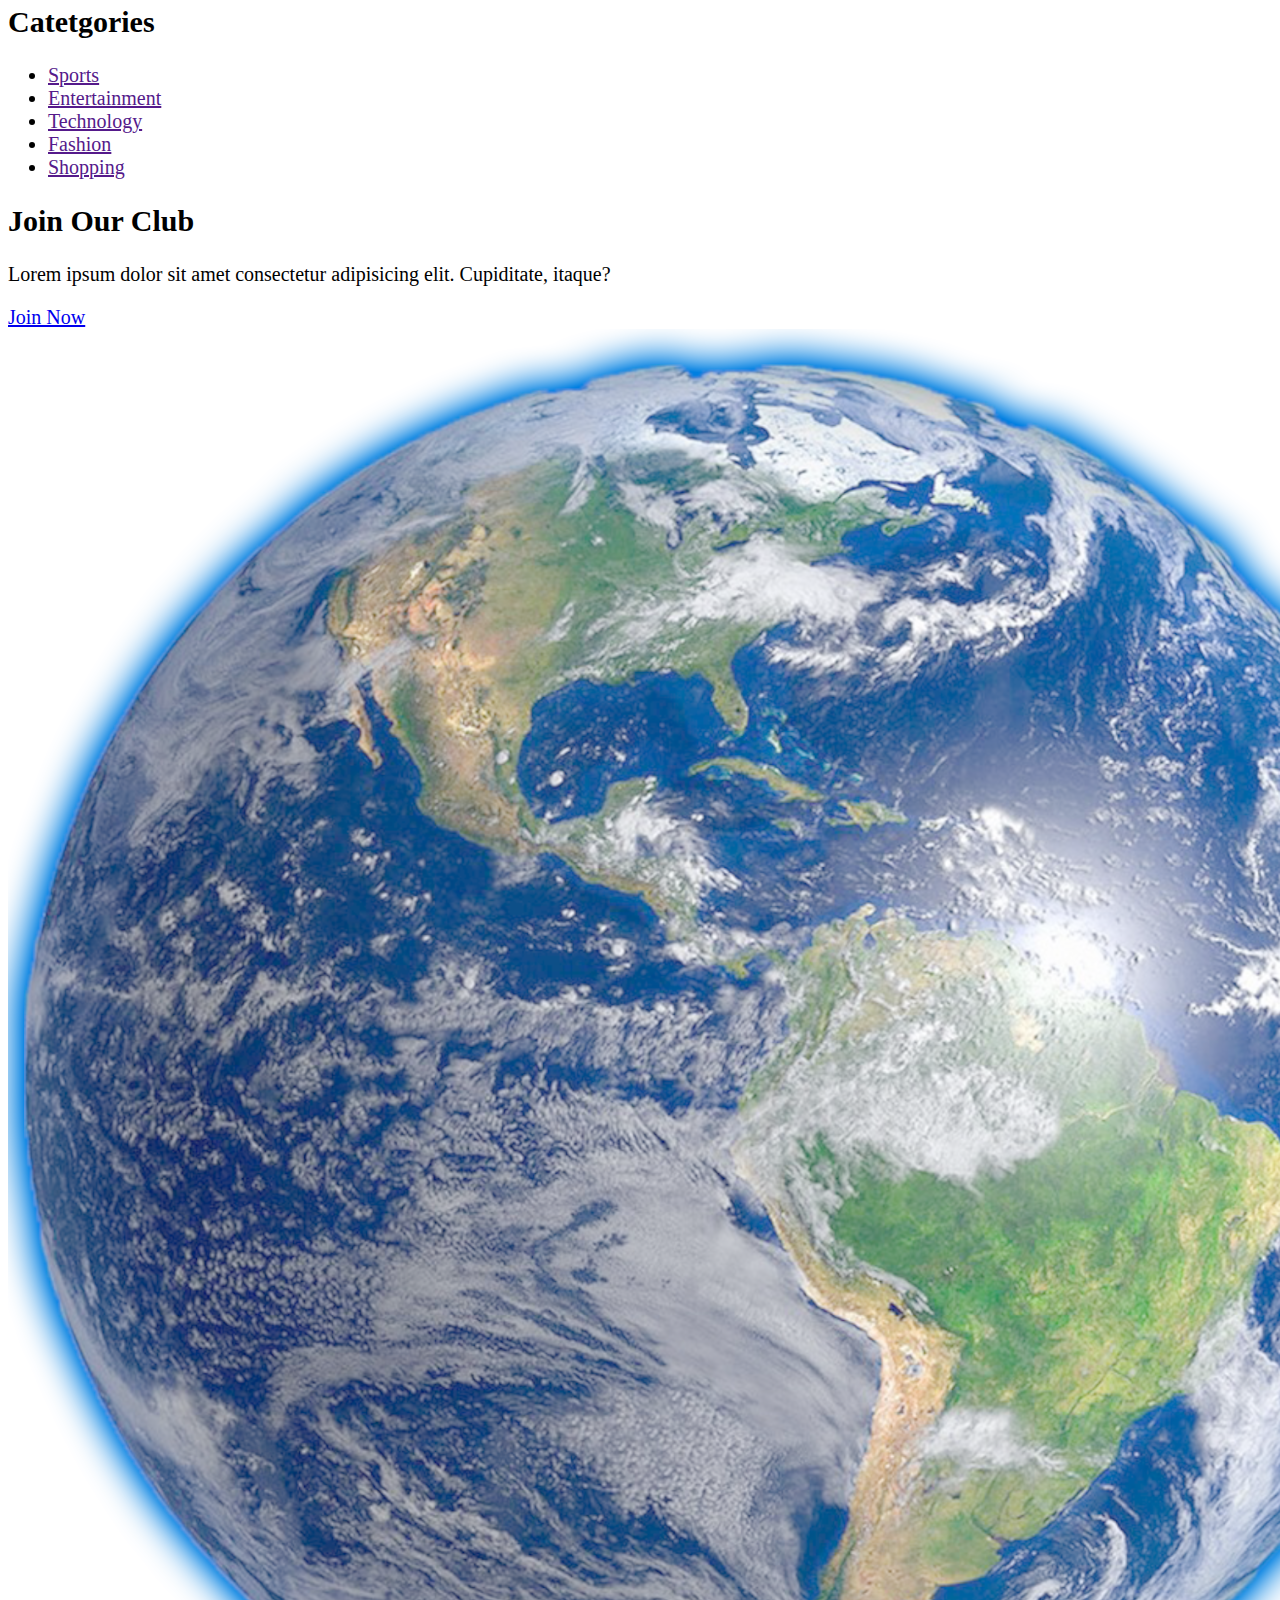
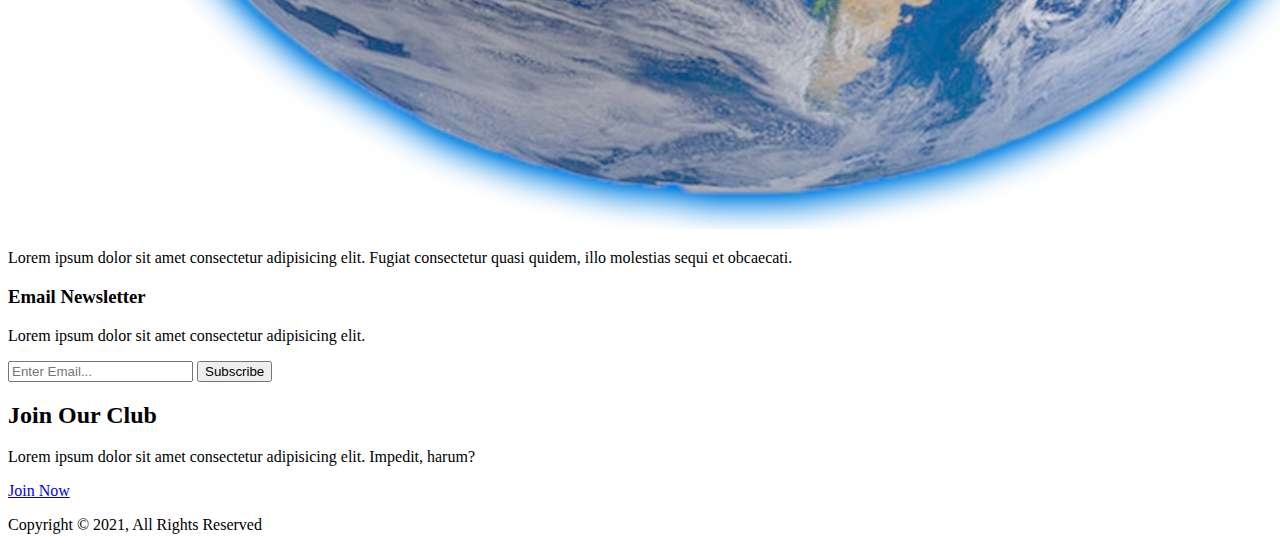
==== commit 72642914: "Add files via upload" ====
--- a/article2.html
+++ b/article2.html
@@ -78,9 +78,9 @@
                         <p>Richard Dawkins theory in the “Selfish Gene” is that natural selection doesn’t just select
                             the most fit or most adaptable being as Darwin proved, but consequently, and similarly to
                             Rousseau, the most selfish. Dawkins argues that focusing on itself and its needs first,
-                            the self ensures its greatest chances of meeting its conditions for survival. Because they
-                            are more likely to meet these conditions, the selfish are likely to survive,
-                            and therefore more selfish than selfless beings continue to pass this trait down.</p>
+                            the self increases its greatest chances of survival. Because of this, the selfish are more
+                            likely to survive, therefore passing down this selfish "gene" more often than the selfless
+                            "gene".</p>
                         <br>
                         <p>It's only natural then, even within our safe and complex societies, that we continue to feel
                             this innate selfish need to protect ourselves,
@@ -97,16 +97,16 @@
                         <p>Unfortunately, when we choose to play this game we prioritize ourselves, often sacrifice
                             others
                             needs for our own and inconsiderate of the bigger picture. In the confines of social
-                            constructs, we exploit one another, compete for wealth, steal, poison our waters,
-                            occasionally
-                            wage war, and other irresponsible actions; anything to be or feel like the better
+                            constructs, we exploit one another, compete for wealth, poison our waters, wage war and
+                            other irresponsible actions; anything to be or feel like the better
                             surviving and more fit human.
                         </p>
                         <br>
                         <p>In the United States, a capitalist nation and where the health of the economy comes first, we
-                            achieve a more favorable outcome for our business and ourselves if we
+                            achieve a more favorable if we
                             maximize the profit or monetary benefit of our decisions. By making decisions for profit,
-                            rather than altruistically, a business can typically ensure its survival. These decisions
+                            rather than altruistically, a business or individual can typically ensure its survival.
+                            These decisions
                             often do not demand we consider the long-term effects to
                             others whom share the same resources.</p>
                         <br>
